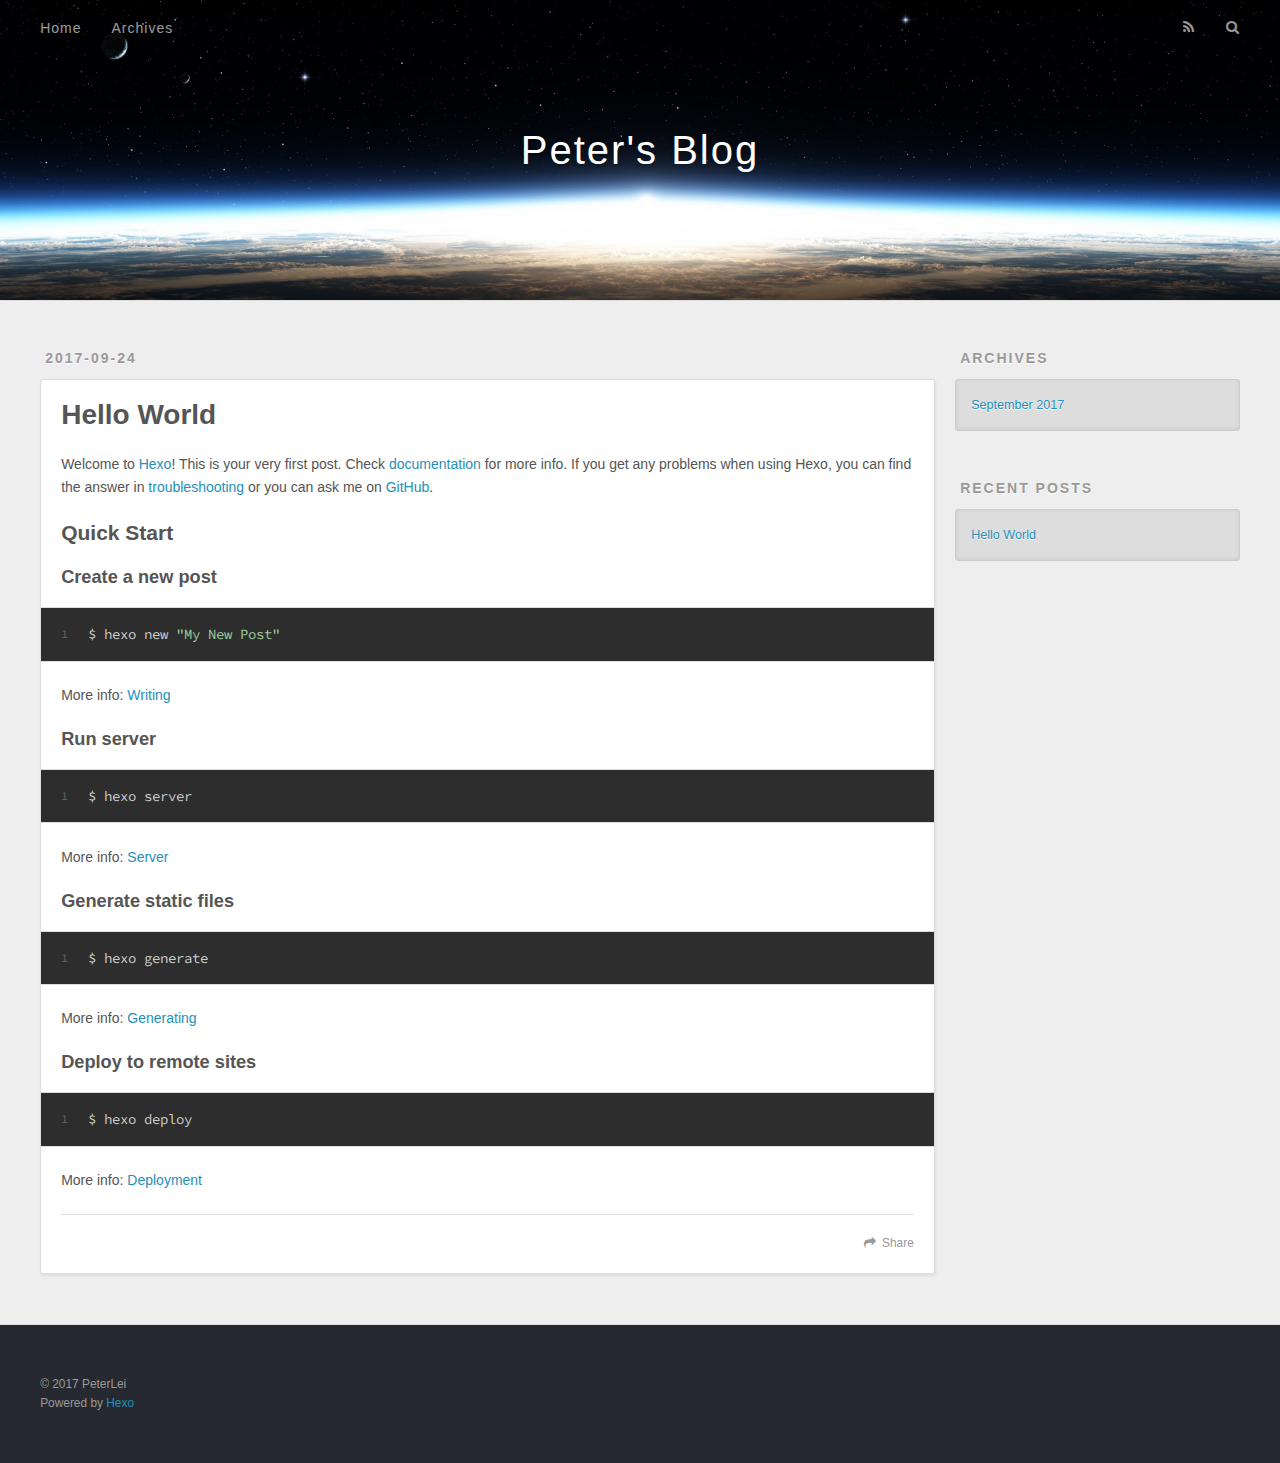
==== index.html @ 76d5c1ad "Site updated: 2017-09-24 21:14:55" ====
<!DOCTYPE html>
<html>
<head>
  <meta charset="utf-8">
  
  <title>Peter&#39;s Blog</title>
  <meta name="viewport" content="width=device-width, initial-scale=1, maximum-scale=1">
  <meta property="og:type" content="website">
<meta property="og:title" content="Peter&#39;s Blog">
<meta property="og:url" content="http://peterleigz.github.io/index.html">
<meta property="og:site_name" content="Peter&#39;s Blog">
<meta property="og:locale" content="en">
<meta name="twitter:card" content="summary">
<meta name="twitter:title" content="Peter&#39;s Blog">
  
    <link rel="alternate" href="/atom.xml" title="Peter&#39;s Blog" type="application/atom+xml">
  
  
    <link rel="icon" href="/favicon.png">
  
  
    <link href="//fonts.googleapis.com/css?family=Source+Code+Pro" rel="stylesheet" type="text/css">
  
  <link rel="stylesheet" href="/css/style.css">
  

</head>

<body>
  <div id="container">
    <div id="wrap">
      <header id="header">
  <div id="banner"></div>
  <div id="header-outer" class="outer">
    <div id="header-title" class="inner">
      <h1 id="logo-wrap">
        <a href="/" id="logo">Peter&#39;s Blog</a>
      </h1>
      
    </div>
    <div id="header-inner" class="inner">
      <nav id="main-nav">
        <a id="main-nav-toggle" class="nav-icon"></a>
        
          <a class="main-nav-link" href="/">Home</a>
        
          <a class="main-nav-link" href="/archives">Archives</a>
        
      </nav>
      <nav id="sub-nav">
        
          <a id="nav-rss-link" class="nav-icon" href="/atom.xml" title="RSS Feed"></a>
        
        <a id="nav-search-btn" class="nav-icon" title="Search"></a>
      </nav>
      <div id="search-form-wrap">
        <form action="//google.com/search" method="get" accept-charset="UTF-8" class="search-form"><input type="search" name="q" class="search-form-input" placeholder="Search"><button type="submit" class="search-form-submit">&#xF002;</button><input type="hidden" name="sitesearch" value="http://peterleigz.github.io"></form>
      </div>
    </div>
  </div>
</header>
      <div class="outer">
        <section id="main">
  
    <article id="post-hello-world" class="article article-type-post" itemscope itemprop="blogPost">
  <div class="article-meta">
    <a href="/2017/09/24/hello-world/" class="article-date">
  <time datetime="2017-09-24T12:31:09.998Z" itemprop="datePublished">2017-09-24</time>
</a>
    
  </div>
  <div class="article-inner">
    
    
      <header class="article-header">
        
  
    <h1 itemprop="name">
      <a class="article-title" href="/2017/09/24/hello-world/">Hello World</a>
    </h1>
  

      </header>
    
    <div class="article-entry" itemprop="articleBody">
      
        <p>Welcome to <a href="https://hexo.io/" target="_blank" rel="external">Hexo</a>! This is your very first post. Check <a href="https://hexo.io/docs/" target="_blank" rel="external">documentation</a> for more info. If you get any problems when using Hexo, you can find the answer in <a href="https://hexo.io/docs/troubleshooting.html" target="_blank" rel="external">troubleshooting</a> or you can ask me on <a href="https://github.com/hexojs/hexo/issues" target="_blank" rel="external">GitHub</a>.</p>
<h2 id="Quick-Start"><a href="#Quick-Start" class="headerlink" title="Quick Start"></a>Quick Start</h2><h3 id="Create-a-new-post"><a href="#Create-a-new-post" class="headerlink" title="Create a new post"></a>Create a new post</h3><figure class="highlight bash"><table><tr><td class="gutter"><pre><div class="line">1</div></pre></td><td class="code"><pre><div class="line">$ hexo new <span class="string">"My New Post"</span></div></pre></td></tr></table></figure>
<p>More info: <a href="https://hexo.io/docs/writing.html" target="_blank" rel="external">Writing</a></p>
<h3 id="Run-server"><a href="#Run-server" class="headerlink" title="Run server"></a>Run server</h3><figure class="highlight bash"><table><tr><td class="gutter"><pre><div class="line">1</div></pre></td><td class="code"><pre><div class="line">$ hexo server</div></pre></td></tr></table></figure>
<p>More info: <a href="https://hexo.io/docs/server.html" target="_blank" rel="external">Server</a></p>
<h3 id="Generate-static-files"><a href="#Generate-static-files" class="headerlink" title="Generate static files"></a>Generate static files</h3><figure class="highlight bash"><table><tr><td class="gutter"><pre><div class="line">1</div></pre></td><td class="code"><pre><div class="line">$ hexo generate</div></pre></td></tr></table></figure>
<p>More info: <a href="https://hexo.io/docs/generating.html" target="_blank" rel="external">Generating</a></p>
<h3 id="Deploy-to-remote-sites"><a href="#Deploy-to-remote-sites" class="headerlink" title="Deploy to remote sites"></a>Deploy to remote sites</h3><figure class="highlight bash"><table><tr><td class="gutter"><pre><div class="line">1</div></pre></td><td class="code"><pre><div class="line">$ hexo deploy</div></pre></td></tr></table></figure>
<p>More info: <a href="https://hexo.io/docs/deployment.html" target="_blank" rel="external">Deployment</a></p>

      
    </div>
    <footer class="article-footer">
      <a data-url="http://peterleigz.github.io/2017/09/24/hello-world/" data-id="cj7yrna460000poo0y7vjzinu" class="article-share-link">Share</a>
      
      
    </footer>
  </div>
  
</article>


  

</section>
        
          <aside id="sidebar">
  
    

  
    

  
    
  
    
  <div class="widget-wrap">
    <h3 class="widget-title">Archives</h3>
    <div class="widget">
      <ul class="archive-list"><li class="archive-list-item"><a class="archive-list-link" href="/archives/2017/09/">September 2017</a></li></ul>
    </div>
  </div>


  
    
  <div class="widget-wrap">
    <h3 class="widget-title">Recent Posts</h3>
    <div class="widget">
      <ul>
        
          <li>
            <a href="/2017/09/24/hello-world/">Hello World</a>
          </li>
        
      </ul>
    </div>
  </div>

  
</aside>
        
      </div>
      <footer id="footer">
  
  <div class="outer">
    <div id="footer-info" class="inner">
      &copy; 2017 PeterLei<br>
      Powered by <a href="http://hexo.io/" target="_blank">Hexo</a>
    </div>
  </div>
</footer>
    </div>
    <nav id="mobile-nav">
  
    <a href="/" class="mobile-nav-link">Home</a>
  
    <a href="/archives" class="mobile-nav-link">Archives</a>
  
</nav>
    

<script src="//ajax.googleapis.com/ajax/libs/jquery/2.0.3/jquery.min.js"></script>


  <link rel="stylesheet" href="/fancybox/jquery.fancybox.css">
  <script src="/fancybox/jquery.fancybox.pack.js"></script>


<script src="/js/script.js"></script>

  </div>
</body>
</html>
---- css/style.css ----
body {
  width: 100%;
}
body:before,
body:after {
  content: "";
  display: table;
}
body:after {
  clear: both;
}
html,
body,
div,
span,
applet,
object,
iframe,
h1,
h2,
h3,
h4,
h5,
h6,
p,
blockquote,
pre,
a,
abbr,
acronym,
address,
big,
cite,
code,
del,
dfn,
em,
img,
ins,
kbd,
q,
s,
samp,
small,
strike,
strong,
sub,
sup,
tt,
var,
dl,
dt,
dd,
ol,
ul,
li,
fieldset,
form,
label,
legend,
table,
caption,
tbody,
tfoot,
thead,
tr,
th,
td {
  margin: 0;
  padding: 0;
  border: 0;
  outline: 0;
  font-weight: inherit;
  font-style: inherit;
  font-family: inherit;
  font-size: 100%;
  vertical-align: baseline;
}
body {
  line-height: 1;
  color: #000;
  background: #fff;
}
ol,
ul {
  list-style: none;
}
table {
  border-collapse: separate;
  border-spacing: 0;
  vertical-align: middle;
}
caption,
th,
td {
  text-align: left;
  font-weight: normal;
  vertical-align: middle;
}
a img {
  border: none;
}
input,
button {
  margin: 0;
  padding: 0;
}
input::-moz-focus-inner,
button::-moz-focus-inner {
  border: 0;
  padding: 0;
}
@font-face {
  font-family: FontAwesome;
  font-style: normal;
  font-weight: normal;
  src: url("fonts/fontawesome-webfont.eot?v=#4.0.3");
  src: url("fonts/fontawesome-webfont.eot?#iefix&v=#4.0.3") format("embedded-opentype"), url("fonts/fontawesome-webfont.woff?v=#4.0.3") format("woff"), url("fonts/fontawesome-webfont.ttf?v=#4.0.3") format("truetype"), url("fonts/fontawesome-webfont.svg#fontawesomeregular?v=#4.0.3") format("svg");
}
html,
body,
#container {
  height: 100%;
}
body {
  background: #eee;
  font: 14px "Helvetica Neue", Helvetica, Arial, sans-serif;
  -webkit-text-size-adjust: 100%;
}
.outer {
  max-width: 1220px;
  margin: 0 auto;
  padding: 0 20px;
}
.outer:before,
.outer:after {
  content: "";
  display: table;
}
.outer:after {
  clear: both;
}
.inner {
  display: inline;
  float: left;
  width: 98.33333333333333%;
  margin: 0 0.833333333333333%;
}
.left,
.alignleft {
  float: left;
}
.right,
.alignright {
  float: right;
}
.clear {
  clear: both;
}
#container {
  position: relative;
}
.mobile-nav-on {
  overflow: hidden;
}
#wrap {
  height: 100%;
  width: 100%;
  position: absolute;
  top: 0;
  left: 0;
  -webkit-transition: 0.2s ease-out;
  -moz-transition: 0.2s ease-out;
  -ms-transition: 0.2s ease-out;
  transition: 0.2s ease-out;
  z-index: 1;
  background: #eee;
}
.mobile-nav-on #wrap {
  left: 280px;
}
@media screen and (min-width: 768px) {
  #main {
    display: inline;
    float: left;
    width: 73.33333333333333%;
    margin: 0 0.833333333333333%;
  }
}
.article-date,
.article-category-link,
.archive-year,
.widget-title {
  text-decoration: none;
  text-transform: uppercase;
  letter-spacing: 2px;
  color: #999;
  margin-bottom: 1em;
  margin-left: 5px;
  line-height: 1em;
  text-shadow: 0 1px #fff;
  font-weight: bold;
}
.article-inner,
.archive-article-inner {
  background: #fff;
  -webkit-box-shadow: 1px 2px 3px #ddd;
  box-shadow: 1px 2px 3px #ddd;
  border: 1px solid #ddd;
  border-radius: 3px;
}
.article-entry h1,
.widget h1 {
  font-size: 2em;
}
.article-entry h2,
.widget h2 {
  font-size: 1.5em;
}
.article-entry h3,
.widget h3 {
  font-size: 1.3em;
}
.article-entry h4,
.widget h4 {
  font-size: 1.2em;
}
.article-entry h5,
.widget h5 {
  font-size: 1em;
}
.article-entry h6,
.widget h6 {
  font-size: 1em;
  color: #999;
}
.article-entry hr,
.widget hr {
  border: 1px dashed #ddd;
}
.article-entry strong,
.widget strong {
  font-weight: bold;
}
.article-entry em,
.widget em,
.article-entry cite,
.widget cite {
  font-style: italic;
}
.article-entry sup,
.widget sup,
.article-entry sub,
.widget sub {
  font-size: 0.75em;
  line-height: 0;
  position: relative;
  vertical-align: baseline;
}
.article-entry sup,
.widget sup {
  top: -0.5em;
}
.article-entry sub,
.widget sub {
  bottom: -0.2em;
}
.article-entry small,
.widget small {
  font-size: 0.85em;
}
.article-entry acronym,
.widget acronym,
.article-entry abbr,
.widget abbr {
  border-bottom: 1px dotted;
}
.article-entry ul,
.widget ul,
.article-entry ol,
.widget ol,
.article-entry dl,
.widget dl {
  margin: 0 20px;
  line-height: 1.6em;
}
.article-entry ul ul,
.widget ul ul,
.article-entry ol ul,
.widget ol ul,
.article-entry ul ol,
.widget ul ol,
.article-entry ol ol,
.widget ol ol {
  margin-top: 0;
  margin-bottom: 0;
}
.article-entry ul,
.widget ul {
  list-style: disc;
}
.article-entry ol,
.widget ol {
  list-style: decimal;
}
.article-entry dt,
.widget dt {
  font-weight: bold;
}
#header {
  height: 300px;
  position: relative;
  border-bottom: 1px solid #ddd;
}
#header:before,
#header:after {
  content: "";
  position: absolute;
  left: 0;
  right: 0;
  height: 40px;
}
#header:before {
  top: 0;
  background: -webkit-linear-gradient(rgba(0,0,0,0.2), transparent);
  background: -moz-linear-gradient(rgba(0,0,0,0.2), transparent);
  background: -ms-linear-gradient(rgba(0,0,0,0.2), transparent);
  background: linear-gradient(rgba(0,0,0,0.2), transparent);
}
#header:after {
  bottom: 0;
  background: -webkit-linear-gradient(transparent, rgba(0,0,0,0.2));
  background: -moz-linear-gradient(transparent, rgba(0,0,0,0.2));
  background: -ms-linear-gradient(transparent, rgba(0,0,0,0.2));
  background: linear-gradient(transparent, rgba(0,0,0,0.2));
}
#header-outer {
  height: 100%;
  position: relative;
}
#header-inner {
  position: relative;
  overflow: hidden;
}
#banner {
  position: absolute;
  top: 0;
  left: 0;
  width: 100%;
  height: 100%;
  background: url("images/banner.jpg") center #000;
  -webkit-background-size: cover;
  -moz-background-size: cover;
  background-size: cover;
  z-index: -1;
}
#header-title {
  text-align: center;
  height: 40px;
  position: absolute;
  top: 50%;
  left: 0;
  margin-top: -20px;
}
#logo,
#subtitle {
  text-decoration: none;
  color: #fff;
  font-weight: 300;
  text-shadow: 0 1px 4px rgba(0,0,0,0.3);
}
#logo {
  font-size: 40px;
  line-height: 40px;
  letter-spacing: 2px;
}
#subtitle {
  font-size: 16px;
  line-height: 16px;
  letter-spacing: 1px;
}
#subtitle-wrap {
  margin-top: 16px;
}
#main-nav {
  float: left;
  margin-left: -15px;
}
.nav-icon,
.main-nav-link {
  float: left;
  color: #fff;
  opacity: 0.6;
  text-decoration: none;
  text-shadow: 0 1px rgba(0,0,0,0.2);
  -webkit-transition: opacity 0.2s;
  -moz-transition: opacity 0.2s;
  -ms-transition: opacity 0.2s;
  transition: opacity 0.2s;
  display: block;
  padding: 20px 15px;
}
.nav-icon:hover,
.main-nav-link:hover {
  opacity: 1;
}
.nav-icon {
  font-family: FontAwesome;
  text-align: center;
  font-size: 14px;
  width: 14px;
  height: 14px;
  padding: 20px 15px;
  position: relative;
  cursor: pointer;
}
.main-nav-link {
  font-weight: 300;
  letter-spacing: 1px;
}
@media screen and (max-width: 479px) {
  .main-nav-link {
    display: none;
  }
}
#main-nav-toggle {
  display: none;
}
#main-nav-toggle:before {
  content: "\f0c9";
}
@media screen and (max-width: 479px) {
  #main-nav-toggle {
    display: block;
  }
}
#sub-nav {
  float: right;
  margin-right: -15px;
}
#nav-rss-link:before {
  content: "\f09e";
}
#nav-search-btn:before {
  content: "\f002";
}
#search-form-wrap {
  position: absolute;
  top: 15px;
  width: 150px;
  height: 30px;
  right: -150px;
  opacity: 0;
  -webkit-transition: 0.2s ease-out;
  -moz-transition: 0.2s ease-out;
  -ms-transition: 0.2s ease-out;
  transition: 0.2s ease-out;
}
#search-form-wrap.on {
  opacity: 1;
  right: 0;
}
@media screen and (max-width: 479px) {
  #search-form-wrap {
    width: 100%;
    right: -100%;
  }
}
.search-form {
  position: absolute;
  top: 0;
  left: 0;
  right: 0;
  background: #fff;
  padding: 5px 15px;
  border-radius: 15px;
  -webkit-box-shadow: 0 0 10px rgba(0,0,0,0.3);
  box-shadow: 0 0 10px rgba(0,0,0,0.3);
}
.search-form-input {
  border: none;
  background: none;
  color: #555;
  width: 100%;
  font: 13px "Helvetica Neue", Helvetica, Arial, sans-serif;
  outline: none;
}
.search-form-input::-webkit-search-results-decoration,
.search-form-input::-webkit-search-cancel-button {
  -webkit-appearance: none;
}
.search-form-submit {
  position: absolute;
  top: 50%;
  right: 10px;
  margin-top: -7px;
  font: 13px FontAwesome;
  border: none;
  background: none;
  color: #bbb;
  cursor: pointer;
}
.search-form-submit:hover,
.search-form-submit:focus {
  color: #777;
}
.article {
  margin: 50px 0;
}
.article-inner {
  overflow: hidden;
}
.article-meta:before,
.article-meta:after {
  content: "";
  display: table;
}
.article-meta:after {
  clear: both;
}
.article-date {
  float: left;
}
.article-category {
  float: left;
  line-height: 1em;
  color: #ccc;
  text-shadow: 0 1px #fff;
  margin-left: 8px;
}
.article-category:before {
  content: "\2022";
}
.article-category-link {
  margin: 0 12px 1em;
}
.article-header {
  padding: 20px 20px 0;
}
.article-title {
  text-decoration: none;
  font-size: 2em;
  font-weight: bold;
  color: #555;
  line-height: 1.1em;
  -webkit-transition: color 0.2s;
  -moz-transition: color 0.2s;
  -ms-transition: color 0.2s;
  transition: color 0.2s;
}
a.article-title:hover {
  color: #258fb8;
}
.article-entry {
  color: #555;
  padding: 0 20px;
}
.article-entry:before,
.article-entry:after {
  content: "";
  display: table;
}
.article-entry:after {
  clear: both;
}
.article-entry p,
.article-entry table {
  line-height: 1.6em;
  margin: 1.6em 0;
}
.article-entry h1,
.article-entry h2,
.article-entry h3,
.article-entry h4,
.article-entry h5,
.article-entry h6 {
  font-weight: bold;
}
.article-entry h1,
.article-entry h2,
.article-entry h3,
.article-entry h4,
.article-entry h5,
.article-entry h6 {
  line-height: 1.1em;
  margin: 1.1em 0;
}
.article-entry a {
  color: #258fb8;
  text-decoration: none;
}
.article-entry a:hover {
  text-decoration: underline;
}
.article-entry ul,
.article-entry ol,
.article-entry dl {
  margin-top: 1.6em;
  margin-bottom: 1.6em;
}
.article-entry img,
.article-entry video {
  max-width: 100%;
  height: auto;
  display: block;
  margin: auto;
}
.article-entry iframe {
  border: none;
}
.article-entry table {
  width: 100%;
  border-collapse: collapse;
  border-spacing: 0;
}
.article-entry th {
  font-weight: bold;
  border-bottom: 3px solid #ddd;
  padding-bottom: 0.5em;
}
.article-entry td {
  border-bottom: 1px solid #ddd;
  padding: 10px 0;
}
.article-entry blockquote {
  font-family: Georgia, "Times New Roman", serif;
  font-size: 1.4em;
  margin: 1.6em 20px;
  text-align: center;
}
.article-entry blockquote footer {
  font-size: 14px;
  margin: 1.6em 0;
  font-family: "Helvetica Neue", Helvetica, Arial, sans-serif;
}
.article-entry blockquote footer cite:before {
  content: "—";
  padding: 0 0.5em;
}
.article-entry .pullquote {
  text-align: left;
  width: 45%;
  margin: 0;
}
.article-entry .pullquote.left {
  margin-left: 0.5em;
  margin-right: 1em;
}
.article-entry .pullquote.right {
  margin-right: 0.5em;
  margin-left: 1em;
}
.article-entry .caption {
  color: #999;
  display: block;
  font-size: 0.9em;
  margin-top: 0.5em;
  position: relative;
  text-align: center;
}
.article-entry .video-container {
  position: relative;
  padding-top: 56.25%;
  height: 0;
  overflow: hidden;
}
.article-entry .video-container iframe,
.article-entry .video-container object,
.article-entry .video-container embed {
  position: absolute;
  top: 0;
  left: 0;
  width: 100%;
  height: 100%;
  margin-top: 0;
}
.article-more-link a {
  display: inline-block;
  line-height: 1em;
  padding: 6px 15px;
  border-radius: 15px;
  background: #eee;
  color: #999;
  text-shadow: 0 1px #fff;
  text-decoration: none;
}
.article-more-link a:hover {
  background: #258fb8;
  color: #fff;
  text-decoration: none;
  text-shadow: 0 1px #1e7293;
}
.article-footer {
  font-size: 0.85em;
  line-height: 1.6em;
  border-top: 1px solid #ddd;
  padding-top: 1.6em;
  margin: 0 20px 20px;
}
.article-footer:before,
.article-footer:after {
  content: "";
  display: table;
}
.article-footer:after {
  clear: both;
}
.article-footer a {
  color: #999;
  text-decoration: none;
}
.article-footer a:hover {
  color: #555;
}
.article-tag-list-item {
  float: left;
  margin-right: 10px;
}
.article-tag-list-link:before {
  content: "#";
}
.article-comment-link {
  float: right;
}
.article-comment-link:before {
  content: "\f075";
  font-family: FontAwesome;
  padding-right: 8px;
}
.article-share-link {
  cursor: pointer;
  float: right;
  margin-left: 20px;
}
.article-share-link:before {
  content: "\f064";
  font-family: FontAwesome;
  padding-right: 6px;
}
#article-nav {
  position: relative;
}
#article-nav:before,
#article-nav:after {
  content: "";
  display: table;
}
#article-nav:after {
  clear: both;
}
@media screen and (min-width: 768px) {
  #article-nav {
    margin: 50px 0;
  }
  #article-nav:before {
    width: 8px;
    height: 8px;
    position: absolute;
    top: 50%;
    left: 50%;
    margin-top: -4px;
    margin-left: -4px;
    content: "";
    border-radius: 50%;
    background: #ddd;
    -webkit-box-shadow: 0 1px 2px #fff;
    box-shadow: 0 1px 2px #fff;
  }
}
.article-nav-link-wrap {
  text-decoration: none;
  text-shadow: 0 1px #fff;
  color: #999;
  -webkit-box-sizing: border-box;
  -moz-box-sizing: border-box;
  box-sizing: border-box;
  margin-top: 50px;
  text-align: center;
  display: block;
}
.article-nav-link-wrap:hover {
  color: #555;
}
@media screen and (min-width: 768px) {
  .article-nav-link-wrap {
    width: 50%;
    margin-top: 0;
  }
}
@media screen and (min-width: 768px) {
  #article-nav-newer {
    float: left;
    text-align: right;
    padding-right: 20px;
  }
}
@media screen and (min-width: 768px) {
  #article-nav-older {
    float: right;
    text-align: left;
    padding-left: 20px;
  }
}
.article-nav-caption {
  text-transform: uppercase;
  letter-spacing: 2px;
  color: #ddd;
  line-height: 1em;
  font-weight: bold;
}
#article-nav-newer .article-nav-caption {
  margin-right: -2px;
}
.article-nav-title {
  font-size: 0.85em;
  line-height: 1.6em;
  margin-top: 0.5em;
}
.article-share-box {
  position: absolute;
  display: none;
  background: #fff;
  -webkit-box-shadow: 1px 2px 10px rgba(0,0,0,0.2);
  box-shadow: 1px 2px 10px rgba(0,0,0,0.2);
  border-radius: 3px;
  margin-left: -145px;
  overflow: hidden;
  z-index: 1;
}
.article-share-box.on {
  display: block;
}
.article-share-input {
  width: 100%;
  background: none;
  -webkit-box-sizing: border-box;
  -moz-box-sizing: border-box;
  box-sizing: border-box;
  font: 14px "Helvetica Neue", Helvetica, Arial, sans-serif;
  padding: 0 15px;
  color: #555;
  outline: none;
  border: 1px solid #ddd;
  border-radius: 3px 3px 0 0;
  height: 36px;
  line-height: 36px;
}
.article-share-links {
  background: #eee;
}
.article-share-links:before,
.article-share-links:after {
  content: "";
  display: table;
}
.article-share-links:after {
  clear: both;
}
.article-share-twitter,
.article-share-facebook,
.article-share-pinterest,
.article-share-google {
  width: 50px;
  height: 36px;
  display: block;
  float: left;
  position: relative;
  color: #999;
  text-shadow: 0 1px #fff;
}
.article-share-twitter:before,
.article-share-facebook:before,
.article-share-pinterest:before,
.article-share-google:before {
  font-size: 20px;
  font-family: FontAwesome;
  width: 20px;
  height: 20px;
  position: absolute;
  top: 50%;
  left: 50%;
  margin-top: -10px;
  margin-left: -10px;
  text-align: center;
}
.article-share-twitter:hover,
.article-share-facebook:hover,
.article-share-pinterest:hover,
.article-share-google:hover {
  color: #fff;
}
.article-share-twitter:before {
  content: "\f099";
}
.article-share-twitter:hover {
  background: #00aced;
  text-shadow: 0 1px #008abe;
}
.article-share-facebook:before {
  content: "\f09a";
}
.article-share-facebook:hover {
  background: #3b5998;
  text-shadow: 0 1px #2f477a;
}
.article-share-pinterest:before {
  content: "\f0d2";
}
.article-share-pinterest:hover {
  background: #cb2027;
  text-shadow: 0 1px #a21a1f;
}
.article-share-google:before {
  content: "\f0d5";
}
.article-share-google:hover {
  background: #dd4b39;
  text-shadow: 0 1px #be3221;
}
.article-gallery {
  background: #000;
  position: relative;
}
.article-gallery-photos {
  position: relative;
  overflow: hidden;
}
.article-gallery-img {
  display: none;
  max-width: 100%;
}
.article-gallery-img:first-child {
  display: block;
}
.article-gallery-img.loaded {
  position: absolute;
  display: block;
}
.article-gallery-img img {
  display: block;
  max-width: 100%;
  margin: 0 auto;
}
#comments {
  background: #fff;
  -webkit-box-shadow: 1px 2px 3px #ddd;
  box-shadow: 1px 2px 3px #ddd;
  padding: 20px;
  border: 1px solid #ddd;
  border-radius: 3px;
  margin: 50px 0;
}
#comments a {
  color: #258fb8;
}
.archives-wrap {
  margin: 50px 0;
}
.archives:before,
.archives:after {
  content: "";
  display: table;
}
.archives:after {
  clear: both;
}
.archive-year-wrap {
  margin-bottom: 1em;
}
.archives {
  -webkit-column-gap: 10px;
  -moz-column-gap: 10px;
  column-gap: 10px;
}
@media screen and (min-width: 480px) and (max-width: 767px) {
  .archives {
    -webkit-column-count: 2;
    -moz-column-count: 2;
    column-count: 2;
  }
}
@media screen and (min-width: 768px) {
  .archives {
    -webkit-column-count: 3;
    -moz-column-count: 3;
    column-count: 3;
  }
}
.archive-article {
  -webkit-column-break-inside: avoid;
  page-break-inside: avoid;
  overflow: hidden;
  break-inside: avoid-column;
}
.archive-article-inner {
  padding: 10px;
  margin-bottom: 15px;
}
.archive-article-title {
  text-decoration: none;
  font-weight: bold;
  color: #555;
  -webkit-transition: color 0.2s;
  -moz-transition: color 0.2s;
  -ms-transition: color 0.2s;
  transition: color 0.2s;
  line-height: 1.6em;
}
.archive-article-title:hover {
  color: #258fb8;
}
.archive-article-footer {
  margin-top: 1em;
}
.archive-article-date {
  color: #999;
  text-decoration: none;
  font-size: 0.85em;
  line-height: 1em;
  margin-bottom: 0.5em;
  display: block;
}
#page-nav {
  margin: 50px auto;
  background: #fff;
  -webkit-box-shadow: 1px 2px 3px #ddd;
  box-shadow: 1px 2px 3px #ddd;
  border: 1px solid #ddd;
  border-radius: 3px;
  text-align: center;
  color: #999;
  overflow: hidden;
}
#page-nav:before,
#page-nav:after {
  content: "";
  display: table;
}
#page-nav:after {
  clear: both;
}
#page-nav a,
#page-nav span {
  padding: 10px 20px;
  line-height: 1;
  height: 2ex;
}
#page-nav a {
  color: #999;
  text-decoration: none;
}
#page-nav a:hover {
  background: #999;
  color: #fff;
}
#page-nav .prev {
  float: left;
}
#page-nav .next {
  float: right;
}
#page-nav .page-number {
  display: inline-block;
}
@media screen and (max-width: 479px) {
  #page-nav .page-number {
    display: none;
  }
}
#page-nav .current {
  color: #555;
  font-weight: bold;
}
#page-nav .space {
  color: #ddd;
}
#footer {
  background: #262a30;
  padding: 50px 0;
  border-top: 1px solid #ddd;
  color: #999;
}
#footer a {
  color: #258fb8;
  text-decoration: none;
}
#footer a:hover {
  text-decoration: underline;
}
#footer-info {
  line-height: 1.6em;
  font-size: 0.85em;
}
.article-entry pre,
.article-entry .highlight {
  background: #2d2d2d;
  margin: 0 -20px;
  padding: 15px 20px;
  border-style: solid;
  border-color: #ddd;
  border-width: 1px 0;
  overflow: auto;
  color: #ccc;
  line-height: 22.400000000000002px;
}
.article-entry .highlight .gutter pre,
.article-entry .gist .gist-file .gist-data .line-numbers {
  color: #666;
  font-size: 0.85em;
}
.article-entry pre,
.article-entry code {
  font-family: "Source Code Pro", Consolas, Monaco, Menlo, Consolas, monospace;
}
.article-entry code {
  background: #eee;
  text-shadow: 0 1px #fff;
  padding: 0 0.3em;
}
.article-entry pre code {
  background: none;
  text-shadow: none;
  padding: 0;
}
.article-entry .highlight pre {
  border: none;
  margin: 0;
  padding: 0;
}
.article-entry .highlight table {
  margin: 0;
  width: auto;
}
.article-entry .highlight td {
  border: none;
  padding: 0;
}
.article-entry .highlight figcaption {
  font-size: 0.85em;
  color: #999;
  line-height: 1em;
  margin-bottom: 1em;
}
.article-entry .highlight figcaption:before,
.article-entry .highlight figcaption:after {
  content: "";
  display: table;
}
.article-entry .highlight figcaption:after {
  clear: both;
}
.article-entry .highlight figcaption a {
  float: right;
}
.article-entry .highlight .gutter pre {
  text-align: right;
  padding-right: 20px;
}
.article-entry .highlight .line {
  height: 22.400000000000002px;
}
.article-entry .highlight .line.marked {
  background: #515151;
}
.article-entry .gist {
  margin: 0 -20px;
  border-style: solid;
  border-color: #ddd;
  border-width: 1px 0;
  background: #2d2d2d;
  padding: 15px 20px 15px 0;
}
.article-entry .gist .gist-file {
  border: none;
  font-family: "Source Code Pro", Consolas, Monaco, Menlo, Consolas, monospace;
  margin: 0;
}
.article-entry .gist .gist-file .gist-data {
  background: none;
  border: none;
}
.article-entry .gist .gist-file .gist-data .line-numbers {
  background: none;
  border: none;
  padding: 0 20px 0 0;
}
.article-entry .gist .gist-file .gist-data .line-data {
  padding: 0 !important;
}
.article-entry .gist .gist-file .highlight {
  margin: 0;
  padding: 0;
  border: none;
}
.article-entry .gist .gist-file .gist-meta {
  background: #2d2d2d;
  color: #999;
  font: 0.85em "Helvetica Neue", Helvetica, Arial, sans-serif;
  text-shadow: 0 0;
  padding: 0;
  margin-top: 1em;
  margin-left: 20px;
}
.article-entry .gist .gist-file .gist-meta a {
  color: #258fb8;
  font-weight: normal;
}
.article-entry .gist .gist-file .gist-meta a:hover {
  text-decoration: underline;
}
pre .comment,
pre .title {
  color: #999;
}
pre .variable,
pre .attribute,
pre .tag,
pre .regexp,
pre .ruby .constant,
pre .xml .tag .title,
pre .xml .pi,
pre .xml .doctype,
pre .html .doctype,
pre .css .id,
pre .css .class,
pre .css .pseudo {
  color: #f2777a;
}
pre .number,
pre .preprocessor,
pre .built_in,
pre .literal,
pre .params,
pre .constant {
  color: #f99157;
}
pre .class,
pre .ruby .class .title,
pre .css .rules .attribute {
  color: #9c9;
}
pre .string,
pre .value,
pre .inheritance,
pre .header,
pre .ruby .symbol,
pre .xml .cdata {
  color: #9c9;
}
pre .css .hexcolor {
  color: #6cc;
}
pre .function,
pre .python .decorator,
pre .python .title,
pre .ruby .function .title,
pre .ruby .title .keyword,
pre .perl .sub,
pre .javascript .title,
pre .coffeescript .title {
  color: #69c;
}
pre .keyword,
pre .javascript .function {
  color: #c9c;
}
@media screen and (max-width: 479px) {
  #mobile-nav {
    position: absolute;
    top: 0;
    left: 0;
    width: 280px;
    height: 100%;
    background: #191919;
    border-right: 1px solid #fff;
  }
}
@media screen and (max-width: 479px) {
  .mobile-nav-link {
    display: block;
    color: #999;
    text-decoration: none;
    padding: 15px 20px;
    font-weight: bold;
  }
  .mobile-nav-link:hover {
    color: #fff;
  }
}
@media screen and (min-width: 768px) {
  #sidebar {
    display: inline;
    float: left;
    width: 23.333333333333332%;
    margin: 0 0.833333333333333%;
  }
}
.widget-wrap {
  margin: 50px 0;
}
.widget {
  color: #777;
  text-shadow: 0 1px #fff;
  background: #ddd;
  -webkit-box-shadow: 0 -1px 4px #ccc inset;
  box-shadow: 0 -1px 4px #ccc inset;
  border: 1px solid #ccc;
  padding: 15px;
  border-radius: 3px;
}
.widget a {
  color: #258fb8;
  text-decoration: none;
}
.widget a:hover {
  text-decoration: underline;
}
.widget ul ul,
.widget ol ul,
.widget dl ul,
.widget ul ol,
.widget ol ol,
.widget dl ol,
.widget ul dl,
.widget ol dl,
.widget dl dl {
  margin-left: 15px;
  list-style: disc;
}
.widget {
  line-height: 1.6em;
  word-wrap: break-word;
  font-size: 0.9em;
}
.widget ul,
.widget ol {
  list-style: none;
  margin: 0;
}
.widget ul ul,
.widget ol ul,
.widget ul ol,
.widget ol ol {
  margin: 0 20px;
}
.widget ul ul,
.widget ol ul {
  list-style: disc;
}
.widget ul ol,
.widget ol ol {
  list-style: decimal;
}
.category-list-count,
.tag-list-count,
.archive-list-count {
  padding-left: 5px;
  color: #999;
  font-size: 0.85em;
}
.category-list-count:before,
.tag-list-count:before,
.archive-list-count:before {
  content: "(";
}
.category-list-count:after,
.tag-list-count:after,
.archive-list-count:after {
  content: ")";
}
.tagcloud a {
  margin-right: 5px;
  display: inline-block;
}
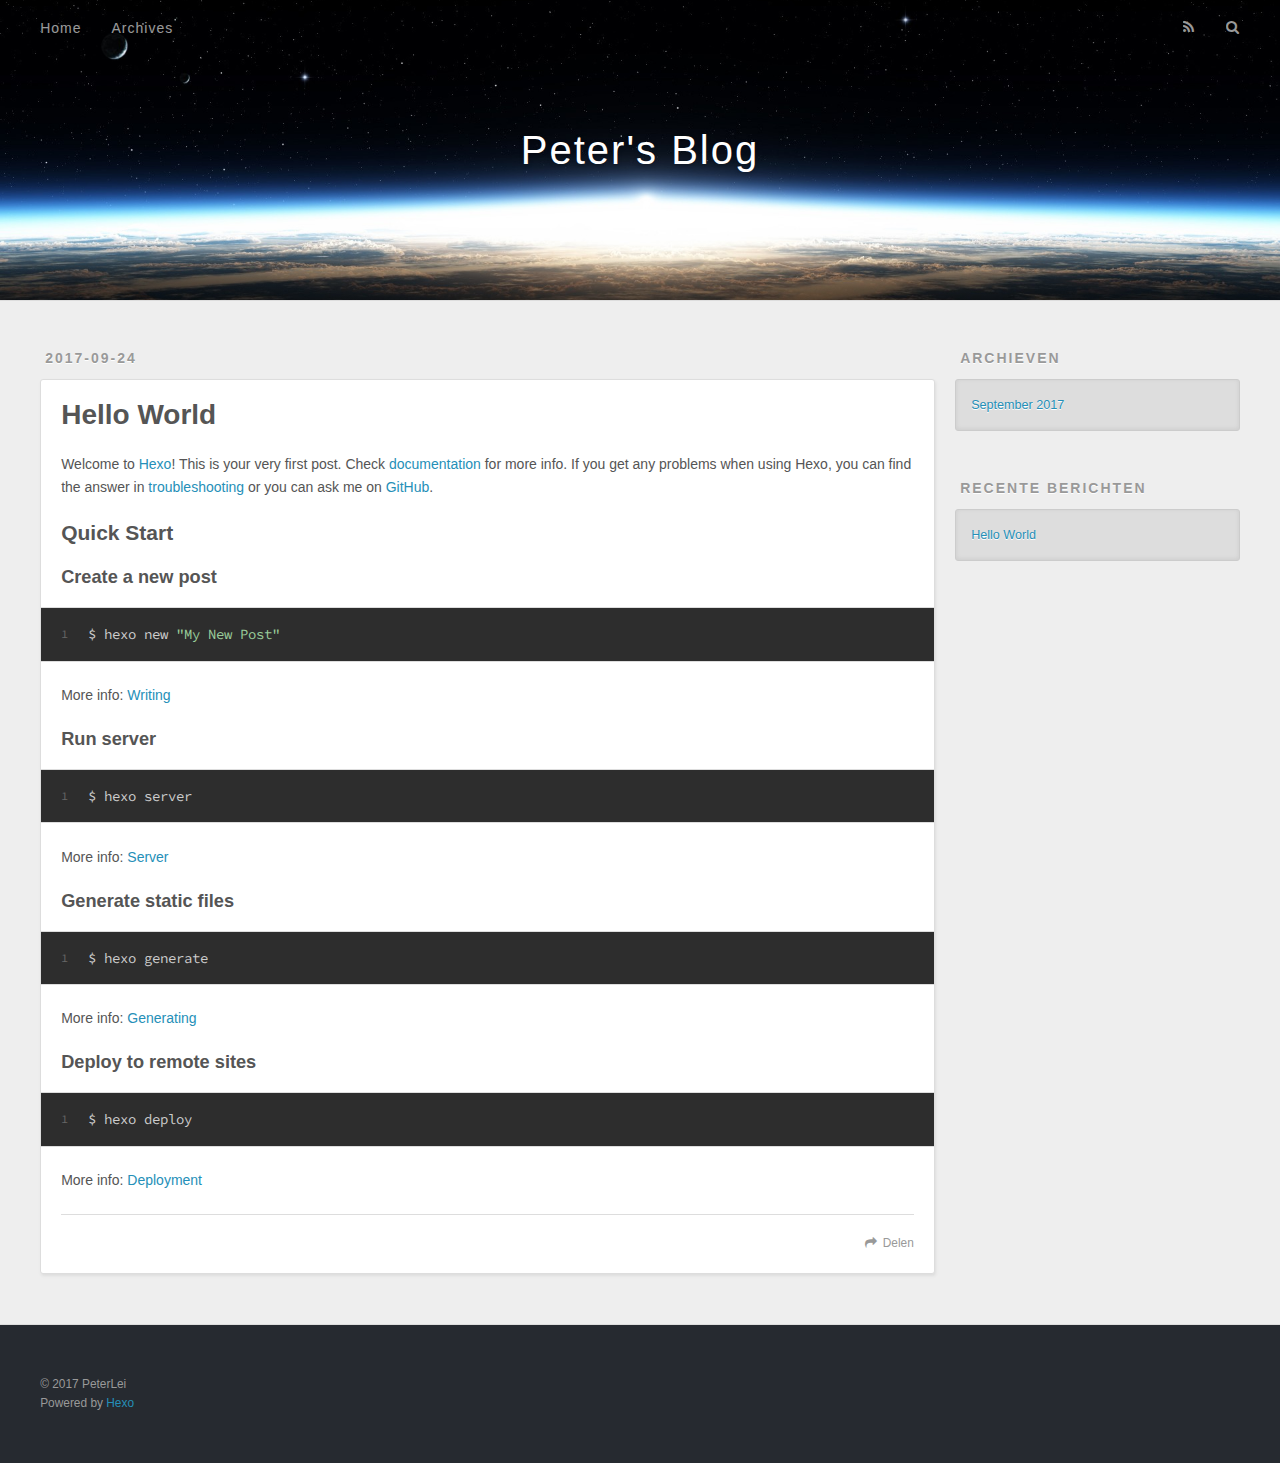
==== commit 473a52c8: "Site updated: 2017-09-24 21:15:34" ====
--- a/index.html
+++ b/index.html
@@ -51,7 +51,7 @@
         
           <a id="nav-rss-link" class="nav-icon" href="/atom.xml" title="RSS Feed"></a>
         
-        <a id="nav-search-btn" class="nav-icon" title="Search"></a>
+        <a id="nav-search-btn" class="nav-icon" title="Zoeken"></a>
       </nav>
       <div id="search-form-wrap">
         <form action="//google.com/search" method="get" accept-charset="UTF-8" class="search-form"><input type="search" name="q" class="search-form-input" placeholder="Search"><button type="submit" class="search-form-submit">&#xF002;</button><input type="hidden" name="sitesearch" value="http://peterleigz.github.io"></form>
@@ -97,7 +97,7 @@
       
     </div>
     <footer class="article-footer">
-      <a data-url="http://peterleigz.github.io/2017/09/24/hello-world/" data-id="cj7yrna460000poo0y7vjzinu" class="article-share-link">Share</a>
+      <a data-url="http://peterleigz.github.io/2017/09/24/hello-world/" data-id="cj7yrobk40000p4o0d7q077xt" class="article-share-link">Delen</a>
       
       
     </footer>
@@ -122,7 +122,7 @@
   
     
   <div class="widget-wrap">
-    <h3 class="widget-title">Archives</h3>
+    <h3 class="widget-title">Archieven</h3>
     <div class="widget">
       <ul class="archive-list"><li class="archive-list-item"><a class="archive-list-link" href="/archives/2017/09/">September 2017</a></li></ul>
     </div>
@@ -132,7 +132,7 @@
   
     
   <div class="widget-wrap">
-    <h3 class="widget-title">Recent Posts</h3>
+    <h3 class="widget-title">Recente berichten</h3>
     <div class="widget">
       <ul>
         
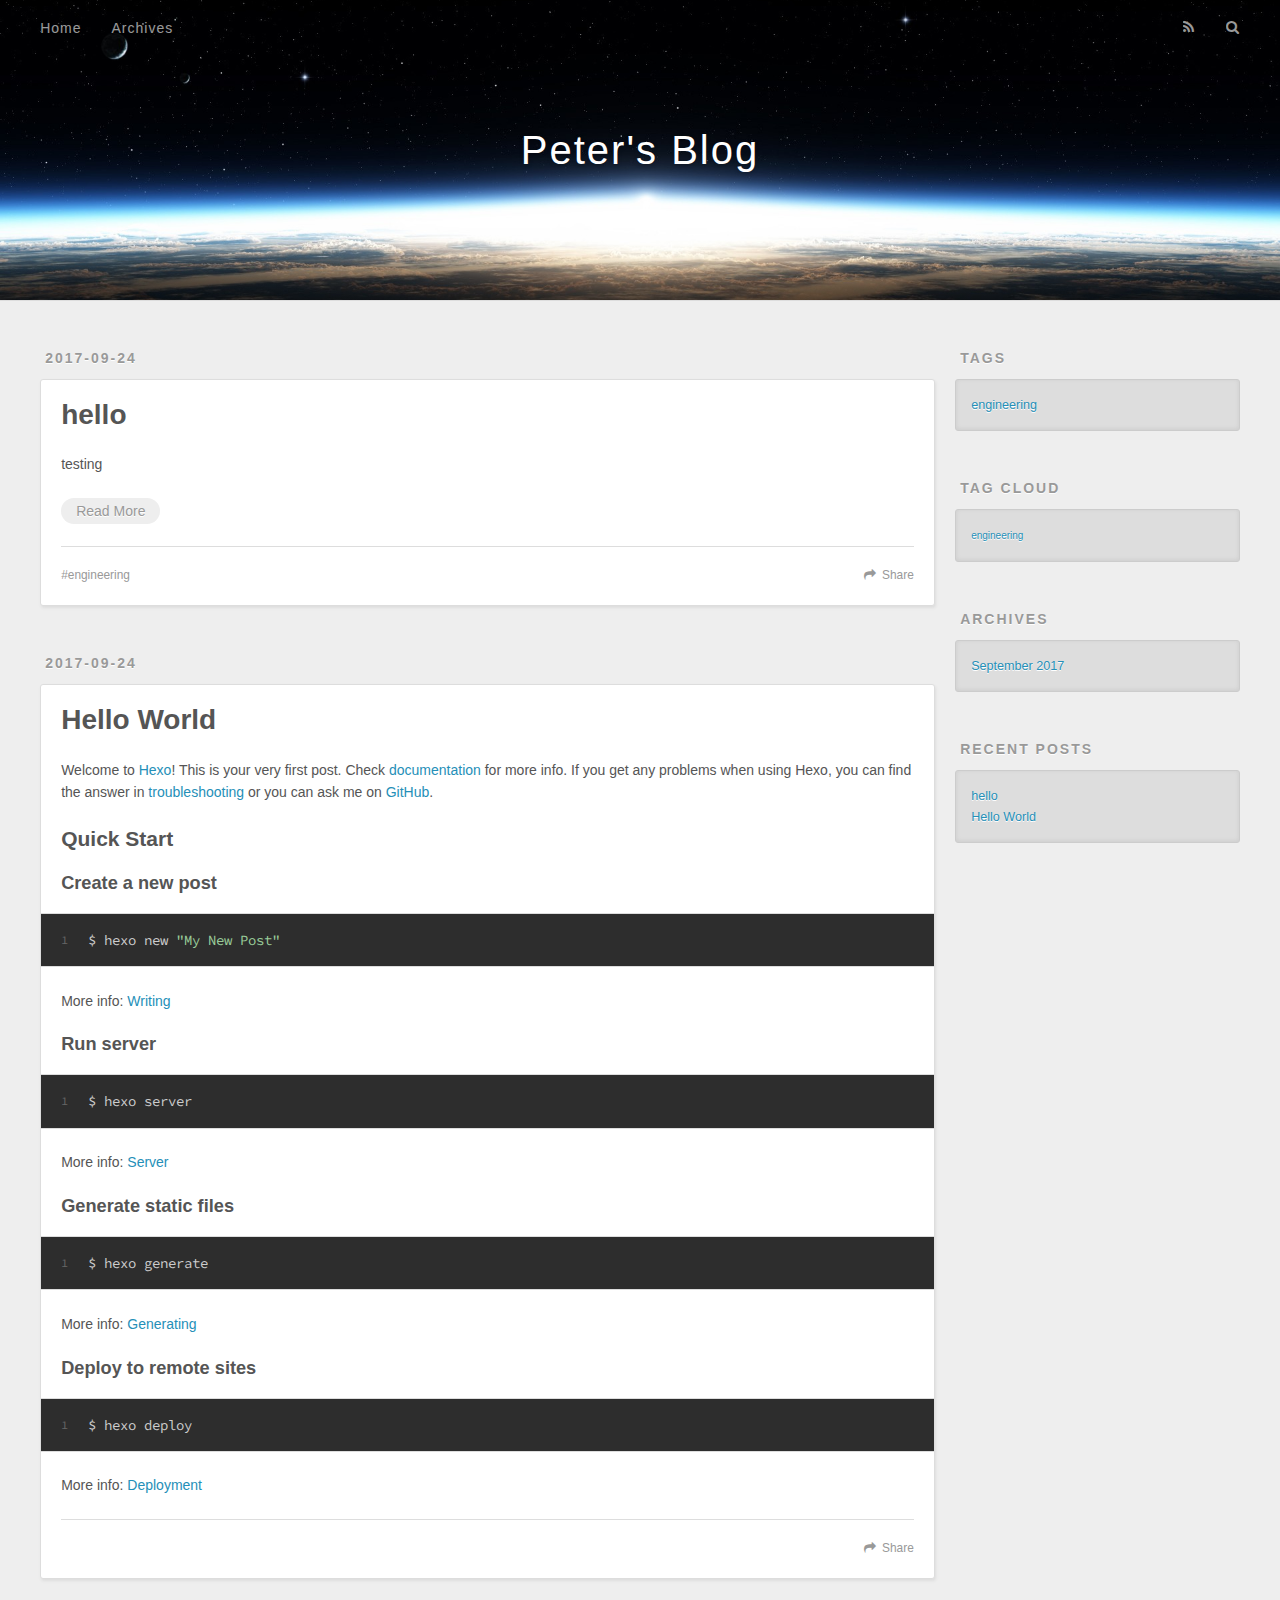
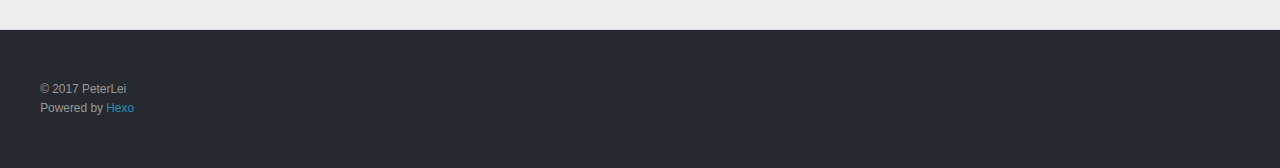
==== commit 5d52a52c: "Site updated: 2017-09-24 21:30:23" ====
--- a/index.html
+++ b/index.html
@@ -51,7 +51,7 @@
         
           <a id="nav-rss-link" class="nav-icon" href="/atom.xml" title="RSS Feed"></a>
         
-        <a id="nav-search-btn" class="nav-icon" title="Zoeken"></a>
+        <a id="nav-search-btn" class="nav-icon" title="Search"></a>
       </nav>
       <div id="search-form-wrap">
         <form action="//google.com/search" method="get" accept-charset="UTF-8" class="search-form"><input type="search" name="q" class="search-form-input" placeholder="Search"><button type="submit" class="search-form-submit">&#xF002;</button><input type="hidden" name="sitesearch" value="http://peterleigz.github.io"></form>
@@ -61,6 +61,49 @@
 </header>
       <div class="outer">
         <section id="main">
+  
+    <article id="post-hello" class="article article-type-post" itemscope itemprop="blogPost">
+  <div class="article-meta">
+    <a href="/2017/09/24/hello/" class="article-date">
+  <time datetime="2017-09-24T13:21:43.000Z" itemprop="datePublished">2017-09-24</time>
+</a>
+    
+  </div>
+  <div class="article-inner">
+    
+    
+      <header class="article-header">
+        
+  
+    <h1 itemprop="name">
+      <a class="article-title" href="/2017/09/24/hello/">hello</a>
+    </h1>
+  
+
+      </header>
+    
+    <div class="article-entry" itemprop="articleBody">
+      
+        <p>testing<br>
+        
+          <p class="article-more-link">
+            <a href="/2017/09/24/hello/#more">Read More</a>
+          </p>
+        
+      
+    </div>
+    <footer class="article-footer">
+      <a data-url="http://peterleigz.github.io/2017/09/24/hello/" data-id="cj7ys7cz60002l8o0pargmrqx" class="article-share-link">Share</a>
+      
+      
+  <ul class="article-tag-list"><li class="article-tag-list-item"><a class="article-tag-list-link" href="/tags/engineering/">engineering</a></li></ul>
+
+    </footer>
+  </div>
+  
+</article>
+
+
   
     <article id="post-hello-world" class="article article-type-post" itemscope itemprop="blogPost">
   <div class="article-meta">
@@ -97,7 +140,7 @@
       
     </div>
     <footer class="article-footer">
-      <a data-url="http://peterleigz.github.io/2017/09/24/hello-world/" data-id="cj7yrobk40000p4o0d7q077xt" class="article-share-link">Delen</a>
+      <a data-url="http://peterleigz.github.io/2017/09/24/hello-world/" data-id="cj7ys7cyz0001l8o06d4flt54" class="article-share-link">Share</a>
       
       
     </footer>
@@ -116,13 +159,27 @@
 
   
     
-
-  
-    
-  
-    
-  <div class="widget-wrap">
-    <h3 class="widget-title">Archieven</h3>
+  <div class="widget-wrap">
+    <h3 class="widget-title">Tags</h3>
+    <div class="widget">
+      <ul class="tag-list"><li class="tag-list-item"><a class="tag-list-link" href="/tags/engineering/">engineering</a></li></ul>
+    </div>
+  </div>
+
+
+  
+    
+  <div class="widget-wrap">
+    <h3 class="widget-title">Tag Cloud</h3>
+    <div class="widget tagcloud">
+      <a href="/tags/engineering/" style="font-size: 10px;">engineering</a>
+    </div>
+  </div>
+
+  
+    
+  <div class="widget-wrap">
+    <h3 class="widget-title">Archives</h3>
     <div class="widget">
       <ul class="archive-list"><li class="archive-list-item"><a class="archive-list-link" href="/archives/2017/09/">September 2017</a></li></ul>
     </div>
@@ -132,9 +189,13 @@
   
     
   <div class="widget-wrap">
-    <h3 class="widget-title">Recente berichten</h3>
+    <h3 class="widget-title">Recent Posts</h3>
     <div class="widget">
       <ul>
+        
+          <li>
+            <a href="/2017/09/24/hello/">hello</a>
+          </li>
         
           <li>
             <a href="/2017/09/24/hello-world/">Hello World</a>
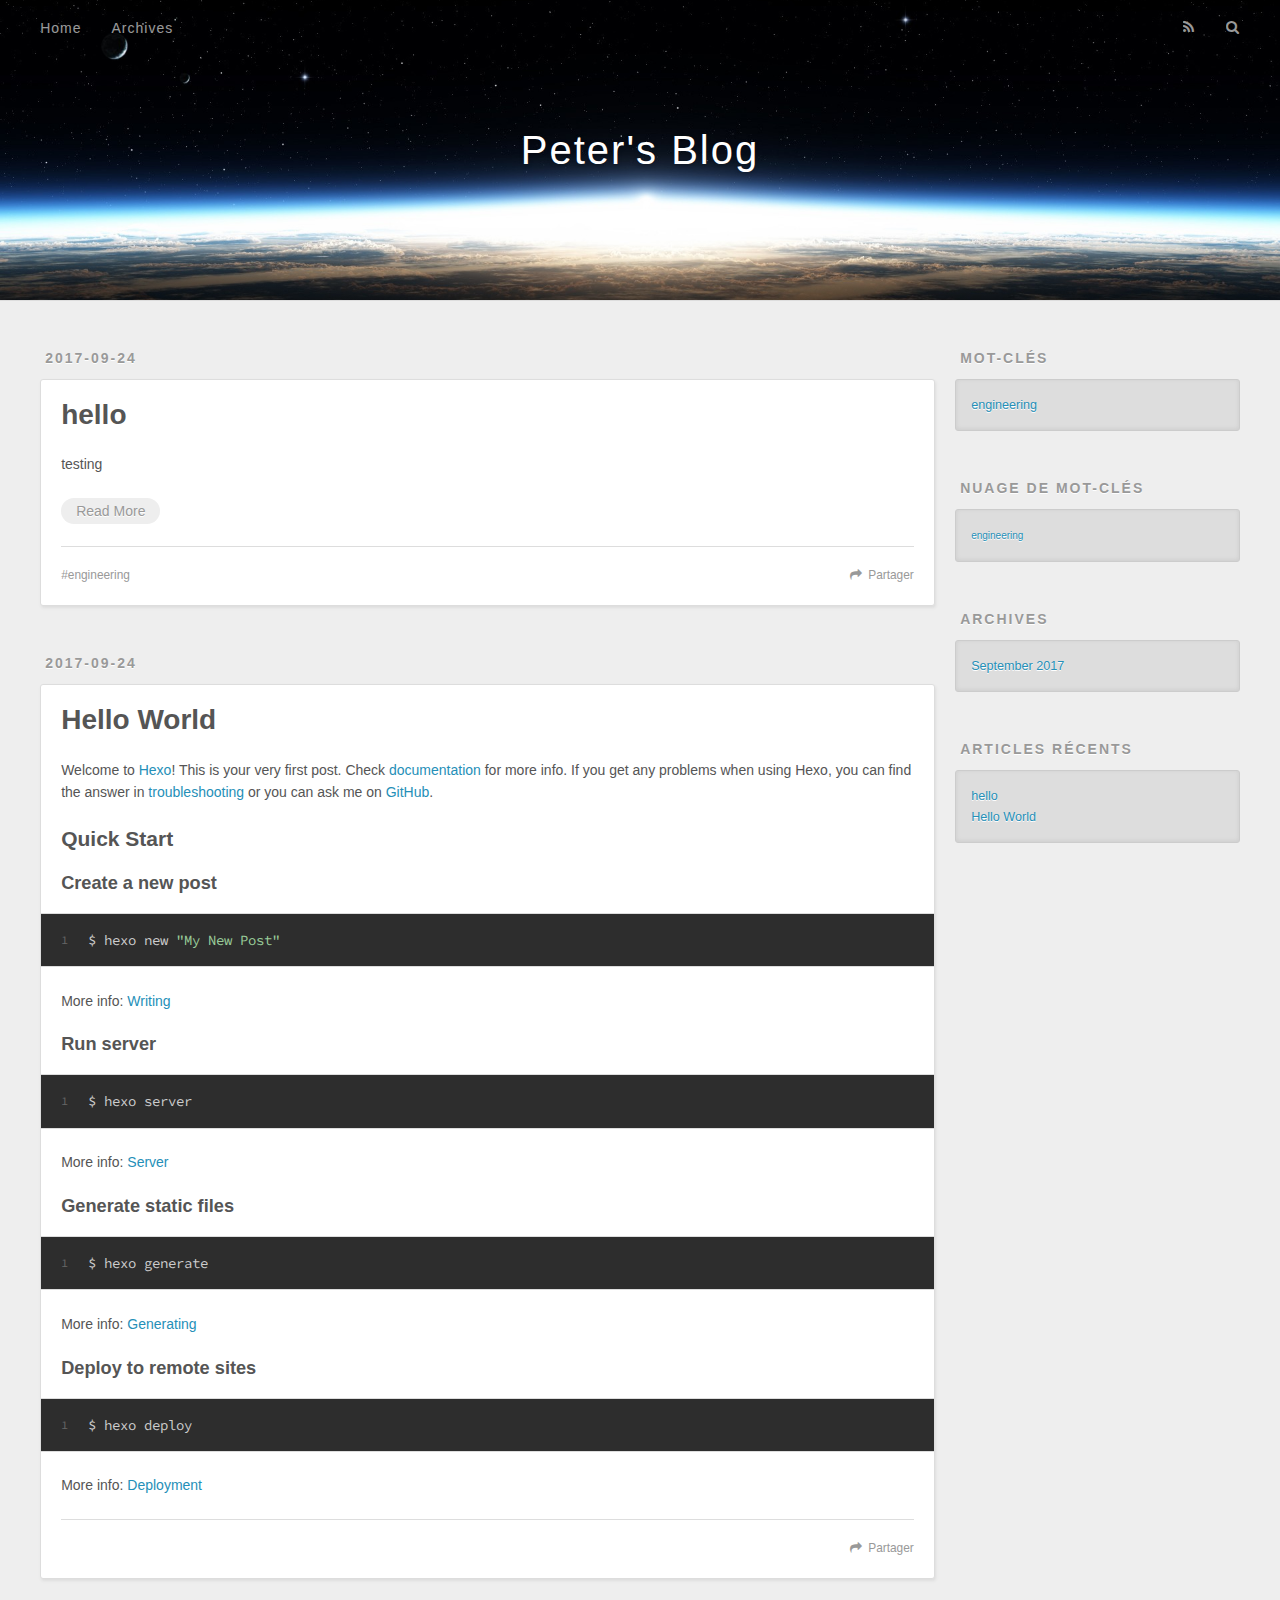
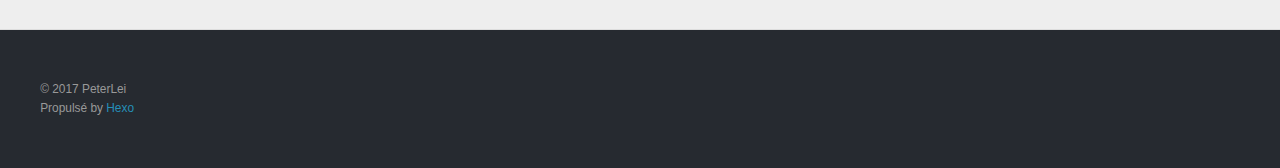
==== commit 69c85b63: "Site updated: 2017-09-24 21:32:47" ====
--- a/index.html
+++ b/index.html
@@ -49,9 +49,9 @@
       </nav>
       <nav id="sub-nav">
         
-          <a id="nav-rss-link" class="nav-icon" href="/atom.xml" title="RSS Feed"></a>
-        
-        <a id="nav-search-btn" class="nav-icon" title="Search"></a>
+          <a id="nav-rss-link" class="nav-icon" href="/atom.xml" title="Flux RSS"></a>
+        
+        <a id="nav-search-btn" class="nav-icon" title="Rechercher"></a>
       </nav>
       <div id="search-form-wrap">
         <form action="//google.com/search" method="get" accept-charset="UTF-8" class="search-form"><input type="search" name="q" class="search-form-input" placeholder="Search"><button type="submit" class="search-form-submit">&#xF002;</button><input type="hidden" name="sitesearch" value="http://peterleigz.github.io"></form>
@@ -93,7 +93,7 @@
       
     </div>
     <footer class="article-footer">
-      <a data-url="http://peterleigz.github.io/2017/09/24/hello/" data-id="cj7ys7cz60002l8o0pargmrqx" class="article-share-link">Share</a>
+      <a data-url="http://peterleigz.github.io/2017/09/24/hello/" data-id="cj7ysagnk0000w8o02ekzl3c6" class="article-share-link">Partager</a>
       
       
   <ul class="article-tag-list"><li class="article-tag-list-item"><a class="article-tag-list-link" href="/tags/engineering/">engineering</a></li></ul>
@@ -140,7 +140,7 @@
       
     </div>
     <footer class="article-footer">
-      <a data-url="http://peterleigz.github.io/2017/09/24/hello-world/" data-id="cj7ys7cyz0001l8o06d4flt54" class="article-share-link">Share</a>
+      <a data-url="http://peterleigz.github.io/2017/09/24/hello-world/" data-id="cj7ysagnw0002w8o0csxck2w0" class="article-share-link">Partager</a>
       
       
     </footer>
@@ -160,7 +160,7 @@
   
     
   <div class="widget-wrap">
-    <h3 class="widget-title">Tags</h3>
+    <h3 class="widget-title">Mot-clés</h3>
     <div class="widget">
       <ul class="tag-list"><li class="tag-list-item"><a class="tag-list-link" href="/tags/engineering/">engineering</a></li></ul>
     </div>
@@ -170,7 +170,7 @@
   
     
   <div class="widget-wrap">
-    <h3 class="widget-title">Tag Cloud</h3>
+    <h3 class="widget-title">Nuage de mot-clés</h3>
     <div class="widget tagcloud">
       <a href="/tags/engineering/" style="font-size: 10px;">engineering</a>
     </div>
@@ -189,7 +189,7 @@
   
     
   <div class="widget-wrap">
-    <h3 class="widget-title">Recent Posts</h3>
+    <h3 class="widget-title">Articles récents</h3>
     <div class="widget">
       <ul>
         
@@ -214,7 +214,7 @@
   <div class="outer">
     <div id="footer-info" class="inner">
       &copy; 2017 PeterLei<br>
-      Powered by <a href="http://hexo.io/" target="_blank">Hexo</a>
+      Propulsé by <a href="http://hexo.io/" target="_blank">Hexo</a>
     </div>
   </div>
 </footer>
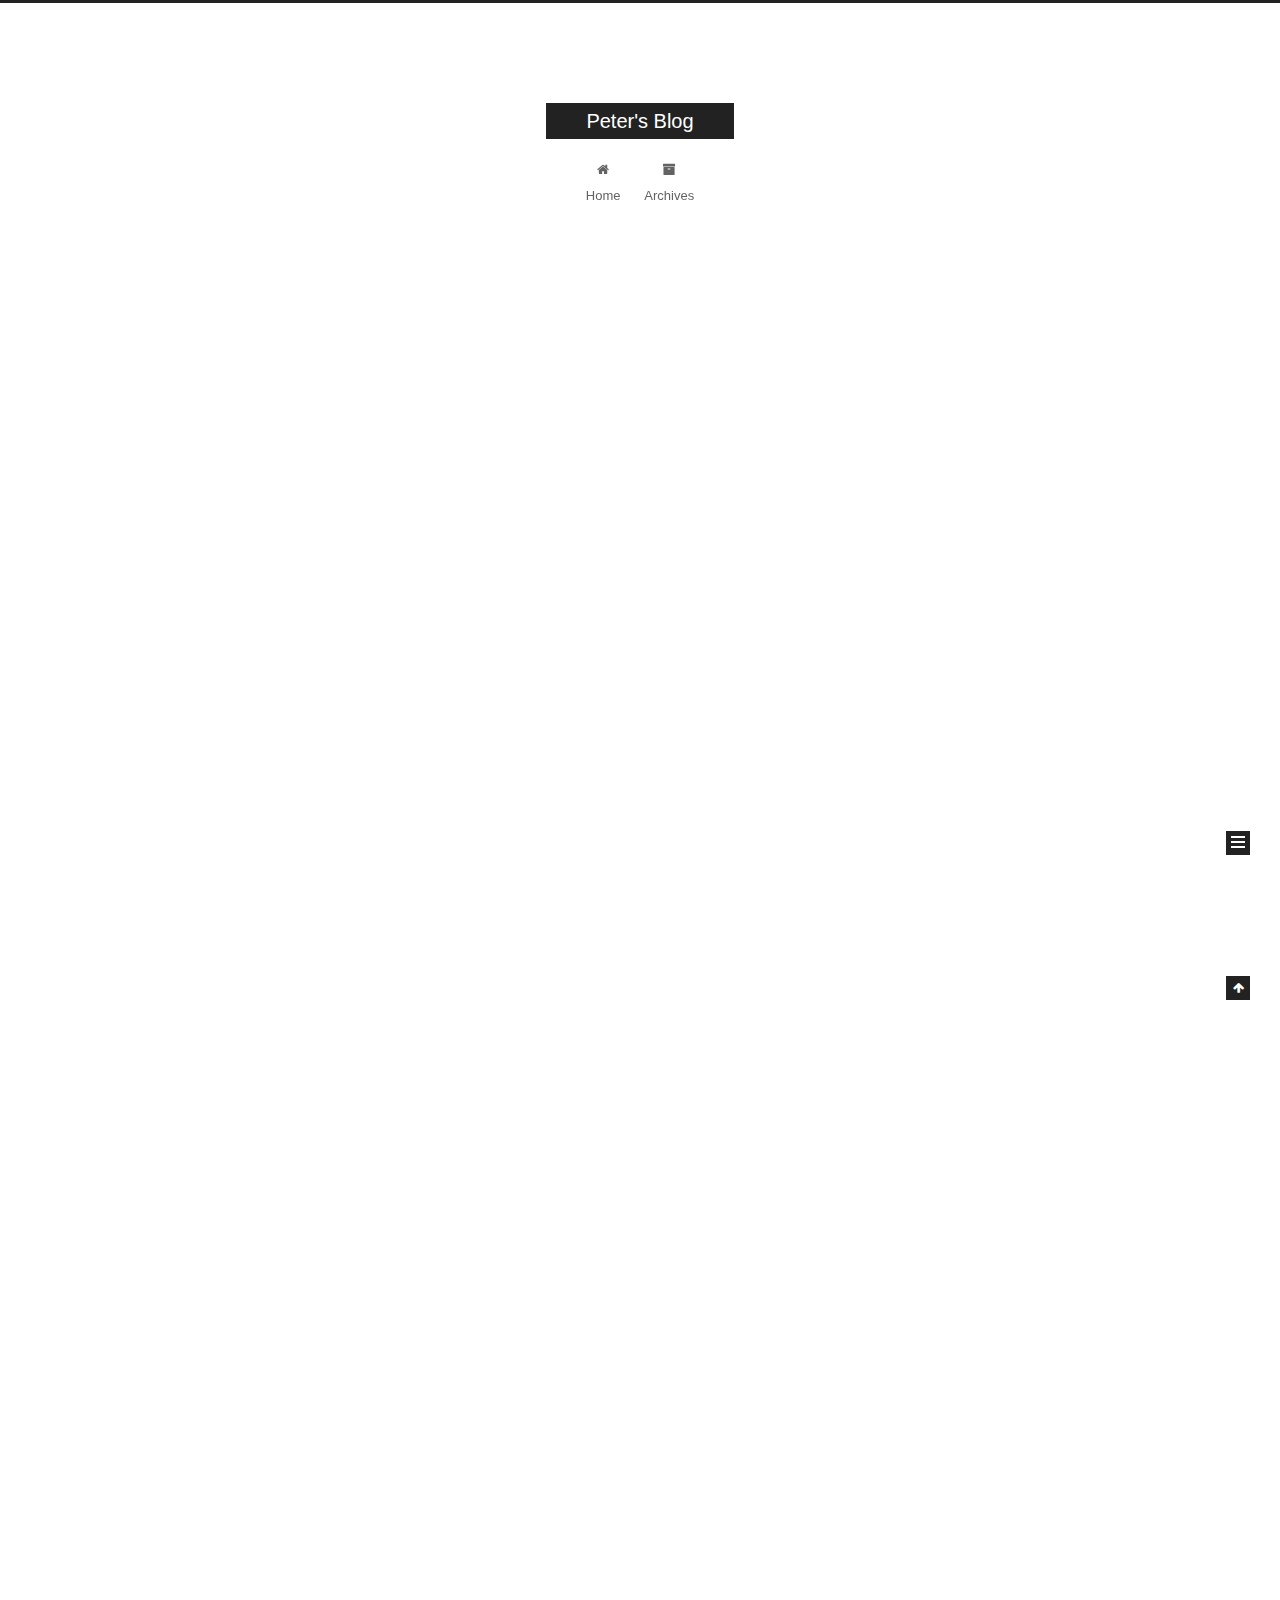
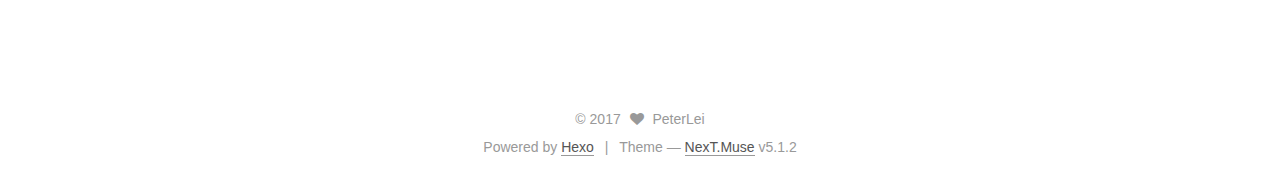
==== commit 5a836e6a: "Site updated: 2017-09-24 21:39:14" ====
--- a/index.html
+++ b/index.html
@@ -1,133 +1,420 @@
 <!DOCTYPE html>
-<html>
+
+
+
+  
+
+
+<html class="theme-next muse use-motion" lang="en">
 <head>
-  <meta charset="utf-8">
-  
-  <title>Peter&#39;s Blog</title>
-  <meta name="viewport" content="width=device-width, initial-scale=1, maximum-scale=1">
-  <meta property="og:type" content="website">
+  <meta charset="UTF-8"/>
+<meta http-equiv="X-UA-Compatible" content="IE=edge" />
+<meta name="viewport" content="width=device-width, initial-scale=1, maximum-scale=1"/>
+<meta name="theme-color" content="#222">
+
+
+
+
+
+
+
+
+
+<meta http-equiv="Cache-Control" content="no-transform" />
+<meta http-equiv="Cache-Control" content="no-siteapp" />
+
+
+
+
+
+
+
+
+
+
+
+
+
+
+
+
+  
+  
+  <link href="/lib/fancybox/source/jquery.fancybox.css?v=2.1.5" rel="stylesheet" type="text/css" />
+
+
+
+
+
+
+
+<link href="/lib/font-awesome/css/font-awesome.min.css?v=4.6.2" rel="stylesheet" type="text/css" />
+
+<link href="/css/main.css?v=5.1.2" rel="stylesheet" type="text/css" />
+
+
+  <meta name="keywords" content="Hexo, NexT" />
+
+
+
+
+
+
+
+
+  <link rel="shortcut icon" type="image/x-icon" href="/favicon.ico?v=5.1.2" />
+
+
+
+
+
+
+<meta property="og:type" content="website">
 <meta property="og:title" content="Peter&#39;s Blog">
 <meta property="og:url" content="http://peterleigz.github.io/index.html">
 <meta property="og:site_name" content="Peter&#39;s Blog">
 <meta property="og:locale" content="en">
 <meta name="twitter:card" content="summary">
 <meta name="twitter:title" content="Peter&#39;s Blog">
-  
-    <link rel="alternate" href="/atom.xml" title="Peter&#39;s Blog" type="application/atom+xml">
-  
-  
-    <link rel="icon" href="/favicon.png">
-  
-  
-    <link href="//fonts.googleapis.com/css?family=Source+Code+Pro" rel="stylesheet" type="text/css">
-  
-  <link rel="stylesheet" href="/css/style.css">
-  
+
+
+
+<script type="text/javascript" id="hexo.configurations">
+  var NexT = window.NexT || {};
+  var CONFIG = {
+    root: '/',
+    scheme: 'Muse',
+    version: '5.1.2',
+    sidebar: {"position":"left","display":"post","offset":12,"offset_float":12,"b2t":false,"scrollpercent":false,"onmobile":false},
+    fancybox: true,
+    tabs: true,
+    motion: {"enable":true,"async":false,"transition":{"post_block":"fadeIn","post_header":"slideDownIn","post_body":"slideDownIn","coll_header":"slideLeftIn"}},
+    duoshuo: {
+      userId: '0',
+      author: 'Author'
+    },
+    algolia: {
+      applicationID: '',
+      apiKey: '',
+      indexName: '',
+      hits: {"per_page":10},
+      labels: {"input_placeholder":"Search for Posts","hits_empty":"We didn't find any results for the search: ${query}","hits_stats":"${hits} results found in ${time} ms"}
+    }
+  };
+</script>
+
+
+
+  <link rel="canonical" href="http://peterleigz.github.io/"/>
+
+
+
+
+
+  <title>Peter's Blog</title>
+  
+
+
+
+
+
+
+
 
 </head>
 
-<body>
-  <div id="container">
-    <div id="wrap">
-      <header id="header">
-  <div id="banner"></div>
-  <div id="header-outer" class="outer">
-    <div id="header-title" class="inner">
-      <h1 id="logo-wrap">
-        <a href="/" id="logo">Peter&#39;s Blog</a>
-      </h1>
-      
+<body itemscope itemtype="http://schema.org/WebPage" lang="en">
+
+  
+  
+    
+  
+
+  <div class="container sidebar-position-left 
+  page-home">
+    <div class="headband"></div>
+
+    <header id="header" class="header" itemscope itemtype="http://schema.org/WPHeader">
+      <div class="header-inner"><div class="site-brand-wrapper">
+  <div class="site-meta ">
+    
+
+    <div class="custom-logo-site-title">
+      <a href="/"  class="brand" rel="start">
+        <span class="logo-line-before"><i></i></span>
+        <span class="site-title">Peter's Blog</span>
+        <span class="logo-line-after"><i></i></span>
+      </a>
     </div>
-    <div id="header-inner" class="inner">
-      <nav id="main-nav">
-        <a id="main-nav-toggle" class="nav-icon"></a>
-        
-          <a class="main-nav-link" href="/">Home</a>
-        
-          <a class="main-nav-link" href="/archives">Archives</a>
-        
-      </nav>
-      <nav id="sub-nav">
-        
-          <a id="nav-rss-link" class="nav-icon" href="/atom.xml" title="Flux RSS"></a>
-        
-        <a id="nav-search-btn" class="nav-icon" title="Rechercher"></a>
-      </nav>
-      <div id="search-form-wrap">
-        <form action="//google.com/search" method="get" accept-charset="UTF-8" class="search-form"><input type="search" name="q" class="search-form-input" placeholder="Search"><button type="submit" class="search-form-submit">&#xF002;</button><input type="hidden" name="sitesearch" value="http://peterleigz.github.io"></form>
-      </div>
+      
+        <p class="site-subtitle"></p>
+      
+  </div>
+
+  <div class="site-nav-toggle">
+    <button>
+      <span class="btn-bar"></span>
+      <span class="btn-bar"></span>
+      <span class="btn-bar"></span>
+    </button>
+  </div>
+</div>
+
+<nav class="site-nav">
+  
+
+  
+    <ul id="menu" class="menu">
+      
+        
+        <li class="menu-item menu-item-home">
+          <a href="/" rel="section">
+            
+              <i class="menu-item-icon fa fa-fw fa-home"></i> <br />
+            
+            Home
+          </a>
+        </li>
+      
+        
+        <li class="menu-item menu-item-archives">
+          <a href="/archives/" rel="section">
+            
+              <i class="menu-item-icon fa fa-fw fa-archive"></i> <br />
+            
+            Archives
+          </a>
+        </li>
+      
+
+      
+    </ul>
+  
+
+  
+</nav>
+
+
+
+ </div>
+    </header>
+
+    <main id="main" class="main">
+      <div class="main-inner">
+        <div class="content-wrap">
+          <div id="content" class="content">
+            
+  <section id="posts" class="posts-expand">
+    
+      
+
+  
+
+  
+  
+  
+
+  <article class="post post-type-normal" itemscope itemtype="http://schema.org/Article">
+  
+  
+  
+  <div class="post-block">
+    <link itemprop="mainEntityOfPage" href="http://peterleigz.github.io/2017/09/24/hello/">
+
+    <span hidden itemprop="author" itemscope itemtype="http://schema.org/Person">
+      <meta itemprop="name" content="PeterLei">
+      <meta itemprop="description" content="">
+      <meta itemprop="image" content="/images/avatar.gif">
+    </span>
+
+    <span hidden itemprop="publisher" itemscope itemtype="http://schema.org/Organization">
+      <meta itemprop="name" content="Peter's Blog">
+    </span>
+
+    
+      <header class="post-header">
+
+        
+        
+          <h1 class="post-title" itemprop="name headline">
+                
+                <a class="post-title-link" href="/2017/09/24/hello/" itemprop="url">hello</a></h1>
+        
+
+        <div class="post-meta">
+          <span class="post-time">
+            
+              <span class="post-meta-item-icon">
+                <i class="fa fa-calendar-o"></i>
+              </span>
+              
+                <span class="post-meta-item-text">Posted on</span>
+              
+              <time title="Post created" itemprop="dateCreated datePublished" datetime="2017-09-24T21:21:43+08:00">
+                2017-09-24
+              </time>
+            
+
+            
+
+            
+          </span>
+
+          
+
+          
+            
+          
+
+          
+          
+
+          
+
+          
+
+          
+
+        </div>
+      </header>
+    
+
+    
+    
+    
+    <div class="post-body" itemprop="articleBody">
+
+      
+      
+
+      
+        
+          <p>testing<br>
+          <!--noindex-->
+          <div class="post-button text-center">
+            <a class="btn" href="/2017/09/24/hello/#more" rel="contents">
+              Read more &raquo;
+            </a>
+          </div>
+          <!--/noindex-->
+        
+      
     </div>
-  </div>
-</header>
-      <div class="outer">
-        <section id="main">
-  
-    <article id="post-hello" class="article article-type-post" itemscope itemprop="blogPost">
-  <div class="article-meta">
-    <a href="/2017/09/24/hello/" class="article-date">
-  <time datetime="2017-09-24T13:21:43.000Z" itemprop="datePublished">2017-09-24</time>
-</a>
-    
-  </div>
-  <div class="article-inner">
-    
-    
-      <header class="article-header">
-        
-  
-    <h1 itemprop="name">
-      <a class="article-title" href="/2017/09/24/hello/">hello</a>
-    </h1>
-  
-
-      </header>
-    
-    <div class="article-entry" itemprop="articleBody">
-      
-        <p>testing<br>
-        
-          <p class="article-more-link">
-            <a href="/2017/09/24/hello/#more">Read More</a>
-          </p>
-        
-      
-    </div>
-    <footer class="article-footer">
-      <a data-url="http://peterleigz.github.io/2017/09/24/hello/" data-id="cj7ysagnk0000w8o02ekzl3c6" class="article-share-link">Partager</a>
-      
-      
-  <ul class="article-tag-list"><li class="article-tag-list-item"><a class="article-tag-list-link" href="/tags/engineering/">engineering</a></li></ul>
-
+    
+    
+    
+
+    
+
+    
+
+    
+
+    <footer class="post-footer">
+      
+
+      
+
+      
+
+      
+      
+        <div class="post-eof"></div>
+      
     </footer>
   </div>
   
-</article>
-
-
-  
-    <article id="post-hello-world" class="article article-type-post" itemscope itemprop="blogPost">
-  <div class="article-meta">
-    <a href="/2017/09/24/hello-world/" class="article-date">
-  <time datetime="2017-09-24T12:31:09.998Z" itemprop="datePublished">2017-09-24</time>
-</a>
-    
-  </div>
-  <div class="article-inner">
-    
-    
-      <header class="article-header">
-        
-  
-    <h1 itemprop="name">
-      <a class="article-title" href="/2017/09/24/hello-world/">Hello World</a>
-    </h1>
-  
-
+  
+  
+  </article>
+
+
+    
+      
+
+  
+
+  
+  
+  
+
+  <article class="post post-type-normal" itemscope itemtype="http://schema.org/Article">
+  
+  
+  
+  <div class="post-block">
+    <link itemprop="mainEntityOfPage" href="http://peterleigz.github.io/2017/09/24/hello-world/">
+
+    <span hidden itemprop="author" itemscope itemtype="http://schema.org/Person">
+      <meta itemprop="name" content="PeterLei">
+      <meta itemprop="description" content="">
+      <meta itemprop="image" content="/images/avatar.gif">
+    </span>
+
+    <span hidden itemprop="publisher" itemscope itemtype="http://schema.org/Organization">
+      <meta itemprop="name" content="Peter's Blog">
+    </span>
+
+    
+      <header class="post-header">
+
+        
+        
+          <h1 class="post-title" itemprop="name headline">
+                
+                <a class="post-title-link" href="/2017/09/24/hello-world/" itemprop="url">Hello World</a></h1>
+        
+
+        <div class="post-meta">
+          <span class="post-time">
+            
+              <span class="post-meta-item-icon">
+                <i class="fa fa-calendar-o"></i>
+              </span>
+              
+                <span class="post-meta-item-text">Posted on</span>
+              
+              <time title="Post created" itemprop="dateCreated datePublished" datetime="2017-09-24T20:31:09+08:00">
+                2017-09-24
+              </time>
+            
+
+            
+
+            
+          </span>
+
+          
+
+          
+            
+          
+
+          
+          
+
+          
+
+          
+
+          
+
+        </div>
       </header>
     
-    <div class="article-entry" itemprop="articleBody">
-      
-        <p>Welcome to <a href="https://hexo.io/" target="_blank" rel="external">Hexo</a>! This is your very first post. Check <a href="https://hexo.io/docs/" target="_blank" rel="external">documentation</a> for more info. If you get any problems when using Hexo, you can find the answer in <a href="https://hexo.io/docs/troubleshooting.html" target="_blank" rel="external">troubleshooting</a> or you can ask me on <a href="https://github.com/hexojs/hexo/issues" target="_blank" rel="external">GitHub</a>.</p>
+
+    
+    
+    
+    <div class="post-body" itemprop="articleBody">
+
+      
+      
+
+      
+        
+          
+            <p>Welcome to <a href="https://hexo.io/" target="_blank" rel="external">Hexo</a>! This is your very first post. Check <a href="https://hexo.io/docs/" target="_blank" rel="external">documentation</a> for more info. If you get any problems when using Hexo, you can find the answer in <a href="https://hexo.io/docs/troubleshooting.html" target="_blank" rel="external">troubleshooting</a> or you can ask me on <a href="https://github.com/hexojs/hexo/issues" target="_blank" rel="external">GitHub</a>.</p>
 <h2 id="Quick-Start"><a href="#Quick-Start" class="headerlink" title="Quick Start"></a>Quick Start</h2><h3 id="Create-a-new-post"><a href="#Create-a-new-post" class="headerlink" title="Create a new post"></a>Create a new post</h3><figure class="highlight bash"><table><tr><td class="gutter"><pre><div class="line">1</div></pre></td><td class="code"><pre><div class="line">$ hexo new <span class="string">"My New Post"</span></div></pre></td></tr></table></figure>
 <p>More info: <a href="https://hexo.io/docs/writing.html" target="_blank" rel="external">Writing</a></p>
 <h3 id="Run-server"><a href="#Run-server" class="headerlink" title="Run server"></a>Run server</h3><figure class="highlight bash"><table><tr><td class="gutter"><pre><div class="line">1</div></pre></td><td class="code"><pre><div class="line">$ hexo server</div></pre></td></tr></table></figure>
@@ -137,106 +424,297 @@
 <h3 id="Deploy-to-remote-sites"><a href="#Deploy-to-remote-sites" class="headerlink" title="Deploy to remote sites"></a>Deploy to remote sites</h3><figure class="highlight bash"><table><tr><td class="gutter"><pre><div class="line">1</div></pre></td><td class="code"><pre><div class="line">$ hexo deploy</div></pre></td></tr></table></figure>
 <p>More info: <a href="https://hexo.io/docs/deployment.html" target="_blank" rel="external">Deployment</a></p>
 
+          
+        
       
     </div>
-    <footer class="article-footer">
-      <a data-url="http://peterleigz.github.io/2017/09/24/hello-world/" data-id="cj7ysagnw0002w8o0csxck2w0" class="article-share-link">Partager</a>
-      
+    
+    
+    
+
+    
+
+    
+
+    
+
+    <footer class="post-footer">
+      
+
+      
+
+      
+
+      
+      
+        <div class="post-eof"></div>
       
     </footer>
   </div>
   
-</article>
-
-
-  
-
-</section>
-        
-          <aside id="sidebar">
-  
-    
-
-  
-    
-  <div class="widget-wrap">
-    <h3 class="widget-title">Mot-clés</h3>
-    <div class="widget">
-      <ul class="tag-list"><li class="tag-list-item"><a class="tag-list-link" href="/tags/engineering/">engineering</a></li></ul>
+  
+  
+  </article>
+
+
+    
+  </section>
+
+  
+
+
+          </div>
+          
+
+
+          
+
+        </div>
+        
+          
+  
+  <div class="sidebar-toggle">
+    <div class="sidebar-toggle-line-wrap">
+      <span class="sidebar-toggle-line sidebar-toggle-line-first"></span>
+      <span class="sidebar-toggle-line sidebar-toggle-line-middle"></span>
+      <span class="sidebar-toggle-line sidebar-toggle-line-last"></span>
     </div>
   </div>
 
-
-  
-    
-  <div class="widget-wrap">
-    <h3 class="widget-title">Nuage de mot-clés</h3>
-    <div class="widget tagcloud">
-      <a href="/tags/engineering/" style="font-size: 10px;">engineering</a>
+  <aside id="sidebar" class="sidebar">
+    
+    <div class="sidebar-inner">
+
+      
+
+      
+
+      <section class="site-overview sidebar-panel sidebar-panel-active">
+        <div class="site-author motion-element" itemprop="author" itemscope itemtype="http://schema.org/Person">
+          
+            <p class="site-author-name" itemprop="name">PeterLei</p>
+            <p class="site-description motion-element" itemprop="description"></p>
+        </div>
+
+        <nav class="site-state motion-element">
+
+          
+            <div class="site-state-item site-state-posts">
+            
+              <a href="/archives/">
+            
+                <span class="site-state-item-count">2</span>
+                <span class="site-state-item-name">posts</span>
+              </a>
+            </div>
+          
+
+          
+
+          
+            
+            
+            <div class="site-state-item site-state-tags">
+              <a href="/tags/index.html">
+                <span class="site-state-item-count">1</span>
+                <span class="site-state-item-name">tags</span>
+              </a>
+            </div>
+          
+
+        </nav>
+
+        
+
+        <div class="links-of-author motion-element">
+          
+        </div>
+
+        
+        
+
+        
+        
+
+        
+
+
+      </section>
+
+      
+
+      
+
     </div>
+  </aside>
+
+
+        
+      </div>
+    </main>
+
+    <footer id="footer" class="footer">
+      <div class="footer-inner">
+        <div class="copyright" >
+  
+  &copy; 
+  <span itemprop="copyrightYear">2017</span>
+  <span class="with-love">
+    <i class="fa fa-heart"></i>
+  </span>
+  <span class="author" itemprop="copyrightHolder">PeterLei</span>
+
+  
+</div>
+
+
+  <div class="powered-by">Powered by <a class="theme-link" href="https://hexo.io">Hexo</a></div>
+
+  <span class="post-meta-divider">|</span>
+
+  <div class="theme-info">Theme &mdash; <a class="theme-link" href="https://github.com/iissnan/hexo-theme-next">NexT.Muse</a> v5.1.2</div>
+
+
+        
+
+
+
+
+
+
+
+        
+      </div>
+    </footer>
+
+    
+      <div class="back-to-top">
+        <i class="fa fa-arrow-up"></i>
+        
+      </div>
+    
+
   </div>
 
   
-    
-  <div class="widget-wrap">
-    <h3 class="widget-title">Archives</h3>
-    <div class="widget">
-      <ul class="archive-list"><li class="archive-list-item"><a class="archive-list-link" href="/archives/2017/09/">September 2017</a></li></ul>
-    </div>
-  </div>
-
-
-  
-    
-  <div class="widget-wrap">
-    <h3 class="widget-title">Articles récents</h3>
-    <div class="widget">
-      <ul>
-        
-          <li>
-            <a href="/2017/09/24/hello/">hello</a>
-          </li>
-        
-          <li>
-            <a href="/2017/09/24/hello-world/">Hello World</a>
-          </li>
-        
-      </ul>
-    </div>
-  </div>
-
-  
-</aside>
-        
-      </div>
-      <footer id="footer">
-  
-  <div class="outer">
-    <div id="footer-info" class="inner">
-      &copy; 2017 PeterLei<br>
-      Propulsé by <a href="http://hexo.io/" target="_blank">Hexo</a>
-    </div>
-  </div>
-</footer>
-    </div>
-    <nav id="mobile-nav">
-  
-    <a href="/" class="mobile-nav-link">Home</a>
-  
-    <a href="/archives" class="mobile-nav-link">Archives</a>
-  
-</nav>
-    
-
-<script src="//ajax.googleapis.com/ajax/libs/jquery/2.0.3/jquery.min.js"></script>
-
-
-  <link rel="stylesheet" href="/fancybox/jquery.fancybox.css">
-  <script src="/fancybox/jquery.fancybox.pack.js"></script>
-
-
-<script src="/js/script.js"></script>
-
-  </div>
+
+<script type="text/javascript">
+  if (Object.prototype.toString.call(window.Promise) !== '[object Function]') {
+    window.Promise = null;
+  }
+</script>
+
+
+
+
+
+
+
+
+
+  
+
+
+
+
+
+
+
+
+
+
+
+
+  
+  <script type="text/javascript" src="/lib/jquery/index.js?v=2.1.3"></script>
+
+  
+  <script type="text/javascript" src="/lib/fastclick/lib/fastclick.min.js?v=1.0.6"></script>
+
+  
+  <script type="text/javascript" src="/lib/jquery_lazyload/jquery.lazyload.js?v=1.9.7"></script>
+
+  
+  <script type="text/javascript" src="/lib/velocity/velocity.min.js?v=1.2.1"></script>
+
+  
+  <script type="text/javascript" src="/lib/velocity/velocity.ui.min.js?v=1.2.1"></script>
+
+  
+  <script type="text/javascript" src="/lib/fancybox/source/jquery.fancybox.pack.js?v=2.1.5"></script>
+
+
+  
+
+
+  <script type="text/javascript" src="/js/src/utils.js?v=5.1.2"></script>
+
+  <script type="text/javascript" src="/js/src/motion.js?v=5.1.2"></script>
+
+
+
+  
+  
+
+  <script type="text/javascript" src="/js/src/scrollspy.js?v=5.1.2"></script>
+<script type="text/javascript" src="/js/src/post-details.js?v=5.1.2"></script>
+
+
+  
+
+  
+
+
+  <script type="text/javascript" src="/js/src/bootstrap.js?v=5.1.2"></script>
+
+
+
+  
+
+
+  
+
+
+
+
+	
+
+
+
+
+
+  
+
+
+
+
+
+  
+
+
+
+
+
+
+
+
+  
+
+
+
+
+
+  
+
+  
+
+  
+
+  
+
+  
+
+  
+
 </body>
-</html>+</html>
--- a/css/main.css
+++ b/css/main.css
@@ -0,0 +1,2657 @@
+/* normalize.css v3.0.2 | MIT License | git.io/normalize */
+html {
+  font-family: sans-serif; /* 1 */
+  -ms-text-size-adjust: 100%; /* 2 */
+  -webkit-text-size-adjust: 100%; /* 2 */
+}
+body {
+  margin: 0;
+}
+article,
+aside,
+details,
+figcaption,
+figure,
+footer,
+header,
+hgroup,
+main,
+menu,
+nav,
+section,
+summary {
+  display: block;
+}
+audio,
+canvas,
+progress,
+video {
+  display: inline-block; /* 1 */
+  vertical-align: baseline; /* 2 */
+}
+audio:not([controls]) {
+  display: none;
+  height: 0;
+}
+[hidden],
+template {
+  display: none;
+}
+a {
+  background-color: transparent;
+}
+a:active,
+a:hover {
+  outline: 0;
+}
+abbr[title] {
+  border-bottom: 1px dotted;
+}
+b,
+strong {
+  font-weight: bold;
+}
+dfn {
+  font-style: italic;
+}
+h1 {
+  font-size: 2em;
+  margin: 0.67em 0;
+}
+mark {
+  background: #ff0;
+  color: #000;
+}
+small {
+  font-size: 80%;
+}
+sub,
+sup {
+  font-size: 75%;
+  line-height: 0;
+  position: relative;
+  vertical-align: baseline;
+}
+sup {
+  top: -0.5em;
+}
+sub {
+  bottom: -0.25em;
+}
+img {
+  border: 0;
+}
+svg:not(:root) {
+  overflow: hidden;
+}
+figure {
+  margin: 1em 40px;
+}
+hr {
+  -moz-box-sizing: content-box;
+  box-sizing: content-box;
+  height: 0;
+}
+pre {
+  overflow: auto;
+}
+code,
+kbd,
+pre,
+samp {
+  font-family: monospace, monospace;
+  font-size: 1em;
+}
+button,
+input,
+optgroup,
+select,
+textarea {
+  color: inherit; /* 1 */
+  font: inherit; /* 2 */
+  margin: 0; /* 3 */
+}
+button {
+  overflow: visible;
+}
+button,
+select {
+  text-transform: none;
+}
+button,
+html input[type="button"],
+input[type="reset"],
+input[type="submit"] {
+  -webkit-appearance: button; /* 2 */
+  cursor: pointer; /* 3 */
+}
+button[disabled],
+html input[disabled] {
+  cursor: default;
+}
+button::-moz-focus-inner,
+input::-moz-focus-inner {
+  border: 0;
+  padding: 0;
+}
+input {
+  line-height: normal;
+}
+input[type="checkbox"],
+input[type="radio"] {
+  box-sizing: border-box; /* 1 */
+  padding: 0; /* 2 */
+}
+input[type="number"]::-webkit-inner-spin-button,
+input[type="number"]::-webkit-outer-spin-button {
+  height: auto;
+}
+input[type="search"] {
+  -webkit-appearance: textfield; /* 1 */
+  -moz-box-sizing: content-box;
+  -webkit-box-sizing: content-box; /* 2 */
+  box-sizing: content-box;
+}
+input[type="search"]::-webkit-search-cancel-button,
+input[type="search"]::-webkit-search-decoration {
+  -webkit-appearance: none;
+}
+fieldset {
+  border: 1px solid #c0c0c0;
+  margin: 0 2px;
+  padding: 0.35em 0.625em 0.75em;
+}
+legend {
+  border: 0; /* 1 */
+  padding: 0; /* 2 */
+}
+textarea {
+  overflow: auto;
+}
+optgroup {
+  font-weight: bold;
+}
+table {
+  border-collapse: collapse;
+  border-spacing: 0;
+}
+td,
+th {
+  padding: 0;
+}
+::selection {
+  background: #262a30;
+  color: #fff;
+}
+body {
+  position: relative;
+  font-family: 'Lato', "PingFang SC", "Microsoft YaHei", sans-serif;
+  font-size: 14px;
+  line-height: 2;
+  color: #555;
+  background: #fff;
+}
+@media (max-width: 767px) {
+  body {
+    padding-right: 0 !important;
+  }
+}
+@media (min-width: 768px) and (max-width: 991px) {
+  body {
+    padding-right: 0 !important;
+  }
+}
+@media (min-width: 1600px) {
+  body {
+    font-size: 16px;
+  }
+}
+h1,
+h2,
+h3,
+h4,
+h5,
+h6 {
+  margin: 0;
+  padding: 0;
+  font-weight: bold;
+  line-height: 1.5;
+  font-family: 'Lato', "PingFang SC", "Microsoft YaHei", sans-serif;
+}
+h2,
+h3,
+h4,
+h5,
+h6 {
+  margin: 20px 0 15px;
+}
+h1 {
+  font-size: 22px;
+}
+@media (max-width: 767px) {
+  h1 {
+    font-size: 18px;
+  }
+}
+h2 {
+  font-size: 20px;
+}
+@media (max-width: 767px) {
+  h2 {
+    font-size: 16px;
+  }
+}
+h3 {
+  font-size: 18px;
+}
+@media (max-width: 767px) {
+  h3 {
+    font-size: 14px;
+  }
+}
+h4 {
+  font-size: 16px;
+}
+@media (max-width: 767px) {
+  h4 {
+    font-size: 12px;
+  }
+}
+h5 {
+  font-size: 14px;
+}
+@media (max-width: 767px) {
+  h5 {
+    font-size: 10px;
+  }
+}
+h6 {
+  font-size: 12px;
+}
+@media (max-width: 767px) {
+  h6 {
+    font-size: 8px;
+  }
+}
+p {
+  margin: 0 0 20px 0;
+}
+a {
+  color: #555;
+  text-decoration: none;
+  outline: none;
+  border-bottom: 1px solid #999;
+  word-wrap: break-word;
+}
+a:hover {
+  color: #222;
+  border-bottom-color: #222;
+}
+blockquote {
+  margin: 0;
+  padding: 0;
+}
+img {
+  display: block;
+  margin: auto;
+  max-width: 100%;
+  height: auto;
+}
+hr {
+  margin: 40px 0;
+  height: 3px;
+  border: none;
+  background-color: #ddd;
+  background-image: repeating-linear-gradient(-45deg, #fff, #fff 4px, transparent 4px, transparent 8px);
+}
+blockquote {
+  padding: 0 15px;
+  color: #666;
+  border-left: 4px solid #ddd;
+}
+blockquote cite::before {
+  content: "-";
+  padding: 0 5px;
+}
+dt {
+  font-weight: 700;
+}
+dd {
+  margin: 0;
+  padding: 0;
+}
+kbd {
+  border: 1px solid #ccc;
+  border-radius: 0.2em;
+  box-shadow: 0.1em 0.1em 0.2em rgba(0,0,0,0.1);
+  background-color: #f9f9f9;
+  font-family: inherit;
+  background-image: -webkit-linear-gradient(top, #eee, #fff, #eee);
+  padding: 0.1em 0.3em;
+  white-space: nowrap;
+}
+.text-left {
+  text-align: left;
+}
+.text-center {
+  text-align: center;
+}
+.text-right {
+  text-align: right;
+}
+.text-justify {
+  text-align: justify;
+}
+.text-nowrap {
+  white-space: nowrap;
+}
+.text-lowercase {
+  text-transform: lowercase;
+}
+.text-uppercase {
+  text-transform: uppercase;
+}
+.text-capitalize {
+  text-transform: capitalize;
+}
+.center-block {
+  display: block;
+  margin-left: auto;
+  margin-right: auto;
+}
+.clearfix:before,
+.clearfix:after {
+  content: " ";
+  display: table;
+}
+.clearfix:after {
+  clear: both;
+}
+.pullquote {
+  width: 45%;
+}
+.pullquote.left {
+  float: left;
+  margin-left: 5px;
+  margin-right: 10px;
+}
+.pullquote.right {
+  float: right;
+  margin-left: 10px;
+  margin-right: 5px;
+}
+.affix.affix.affix {
+  position: fixed;
+}
+.translation {
+  margin-top: -20px;
+  font-size: 14px;
+  color: #999;
+}
+.scrollbar-measure {
+  width: 100px;
+  height: 100px;
+  overflow: scroll;
+  position: absolute;
+  top: -9999px;
+}
+.use-motion .motion-element {
+  opacity: 0;
+}
+table {
+  margin: 20px 0;
+  width: 100%;
+  border-collapse: collapse;
+  border-spacing: 0;
+  border: 1px solid #ddd;
+  font-size: 14px;
+  table-layout: fixed;
+  word-wrap: break-all;
+}
+table>tbody>tr:nth-of-type(odd) {
+  background-color: #f9f9f9;
+}
+table>tbody>tr:hover {
+  background-color: #f5f5f5;
+}
+caption,
+th,
+td {
+  padding: 8px;
+  text-align: left;
+  vertical-align: middle;
+  font-weight: normal;
+}
+th,
+td {
+  border-bottom: 3px solid #ddd;
+  border-right: 1px solid #eee;
+}
+th {
+  padding-bottom: 10px;
+  font-weight: 700;
+}
+td {
+  border-bottom-width: 1px;
+}
+html,
+body {
+  height: 100%;
+}
+.container {
+  position: relative;
+  min-height: 100%;
+}
+.header-inner {
+  margin: 0 auto;
+  padding: 100px 0 70px;
+  width: 700px;
+}
+@media (min-width: 1600px) {
+  .container .header-inner {
+    width: 900px;
+  }
+}
+.main {
+  padding-bottom: 150px;
+}
+.main-inner {
+  margin: 0 auto;
+  width: 700px;
+}
+@media (min-width: 1600px) {
+  .container .main-inner {
+    width: 900px;
+  }
+}
+.footer {
+  position: absolute;
+  left: 0;
+  bottom: 0;
+  width: 100%;
+  min-height: 50px;
+}
+.footer-inner {
+  box-sizing: border-box;
+  margin: 20px auto;
+  width: 700px;
+}
+@media (min-width: 1600px) {
+  .container .footer-inner {
+    width: 900px;
+  }
+}
+pre,
+.highlight {
+  overflow: auto;
+  margin: 20px 0;
+  padding: 0;
+  font-size: 13px;
+  color: #4d4d4c;
+  background: #f7f7f7;
+  line-height: 1.6;
+}
+pre,
+code {
+  font-family: consolas, Menlo, "PingFang SC", "Microsoft YaHei", monospace;
+}
+code {
+  padding: 2px 4px;
+  word-wrap: break-word;
+  color: #555;
+  background: #eee;
+  border-radius: 3px;
+  font-size: 13px;
+}
+pre code {
+  padding: 0;
+  color: #4d4d4c;
+  background: none;
+  text-shadow: none;
+}
+.highlight {
+  border-radius: 1px;
+}
+.highlight pre {
+  border: none;
+  margin: 0;
+  padding: 10px 0;
+}
+.highlight table {
+  margin: 0;
+  width: auto;
+  border: none;
+}
+.highlight td {
+  border: none;
+  padding: 0;
+}
+.highlight figcaption {
+  font-size: 1em;
+  color: #4d4d4c;
+  line-height: 1em;
+  margin-bottom: 1em;
+}
+.highlight figcaption:before,
+.highlight figcaption:after {
+  content: " ";
+  display: table;
+}
+.highlight figcaption:after {
+  clear: both;
+}
+.highlight figcaption a {
+  float: right;
+  color: #4d4d4c;
+}
+.highlight figcaption a:hover {
+  border-bottom-color: #4d4d4c;
+}
+.highlight .gutter pre {
+  padding-left: 10px;
+  padding-right: 10px;
+  color: #869194;
+  text-align: right;
+  background-color: #eff2f3;
+}
+.highlight .code pre {
+  width: 100%;
+  padding-left: 10px;
+  padding-right: 10px;
+  background-color: #f7f7f7;
+}
+.highlight .line {
+  height: 20px;
+}
+.gutter {
+  -webkit-user-select: none;
+  -moz-user-select: none;
+  -ms-user-select: none;
+  user-select: none;
+}
+.gist table {
+  width: auto;
+}
+.gist table td {
+  border: none;
+}
+pre .deletion {
+  background: #fdd;
+}
+pre .addition {
+  background: #dfd;
+}
+pre .meta {
+  color: #8959a8;
+}
+pre .comment {
+  color: #8e908c;
+}
+pre .variable,
+pre .attribute,
+pre .tag,
+pre .regexp,
+pre .ruby .constant,
+pre .xml .tag .title,
+pre .xml .pi,
+pre .xml .doctype,
+pre .html .doctype,
+pre .css .id,
+pre .css .class,
+pre .css .pseudo {
+  color: #c82829;
+}
+pre .number,
+pre .preprocessor,
+pre .built_in,
+pre .literal,
+pre .params,
+pre .constant,
+pre .command {
+  color: #f5871f;
+}
+pre .ruby .class .title,
+pre .css .rules .attribute,
+pre .string,
+pre .value,
+pre .inheritance,
+pre .header,
+pre .ruby .symbol,
+pre .xml .cdata,
+pre .special,
+pre .number,
+pre .formula {
+  color: #718c00;
+}
+pre .title,
+pre .css .hexcolor {
+  color: #3e999f;
+}
+pre .function,
+pre .python .decorator,
+pre .python .title,
+pre .ruby .function .title,
+pre .ruby .title .keyword,
+pre .perl .sub,
+pre .javascript .title,
+pre .coffeescript .title {
+  color: #4271ae;
+}
+pre .keyword,
+pre .javascript .function {
+  color: #8959a8;
+}
+.full-image.full-image.full-image {
+  border: none;
+  max-width: 100%;
+  width: auto;
+  margin: 20px auto;
+}
+@media (min-width: 992px) {
+  .full-image.full-image.full-image {
+    max-width: none;
+    width: 110%;
+    margin: 25px -5%;
+  }
+}
+.blockquote-center,
+.page-home .post-type-quote blockquote,
+.page-post-detail .post-type-quote blockquote {
+  position: relative;
+  margin: 40px 0;
+  padding: 0;
+  border-left: none;
+  text-align: center;
+}
+.blockquote-center::before,
+.page-home .post-type-quote blockquote::before,
+.page-post-detail .post-type-quote blockquote::before,
+.blockquote-center::after,
+.page-home .post-type-quote blockquote::after,
+.page-post-detail .post-type-quote blockquote::after {
+  position: absolute;
+  content: ' ';
+  display: block;
+  width: 100%;
+  height: 24px;
+  opacity: 0.2;
+  background-repeat: no-repeat;
+  background-position: 0 -6px;
+  background-size: 22px 22px;
+}
+.blockquote-center::before,
+.page-home .post-type-quote blockquote::before,
+.page-post-detail .post-type-quote blockquote::before {
+  top: -20px;
+  background-image: url("../images/quote-l.svg");
+  border-top: 1px solid #ccc;
+}
+.blockquote-center::after,
+.page-home .post-type-quote blockquote::after,
+.page-post-detail .post-type-quote blockquote::after {
+  bottom: -20px;
+  background-image: url("../images/quote-r.svg");
+  border-bottom: 1px solid #ccc;
+  background-position: 100% 8px;
+}
+.blockquote-center p,
+.page-home .post-type-quote blockquote p,
+.page-post-detail .post-type-quote blockquote p,
+.blockquote-center div,
+.page-home .post-type-quote blockquote div,
+.page-post-detail .post-type-quote blockquote div {
+  text-align: center;
+}
+.post .post-body .group-picture img {
+  box-sizing: border-box;
+  padding: 0 3px;
+  border: none;
+}
+.post .group-picture-row {
+  overflow: hidden;
+  margin-top: 6px;
+}
+.post .group-picture-row:first-child {
+  margin-top: 0;
+}
+.post .group-picture-column {
+  float: left;
+}
+.page-post-detail .post-body .group-picture-column {
+  float: none;
+  margin-top: 10px;
+  width: auto !important;
+}
+.page-post-detail .post-body .group-picture-column img {
+  margin: 0 auto;
+}
+.page-archive .group-picture-container {
+  overflow: hidden;
+}
+.page-archive .group-picture-row {
+  float: left;
+}
+.page-archive .group-picture-row:first-child {
+  margin-top: 6px;
+}
+.page-archive .group-picture-column {
+  max-width: 150px;
+  max-height: 150px;
+}
+.post-body .note {
+  position: relative;
+  padding: 15px;
+  margin-bottom: 20px;
+  border: 1px solid #eee;
+  border-left-width: 5px;
+  border-radius: 3px;
+}
+.post-body .note h2,
+.post-body .note h3,
+.post-body .note h4,
+.post-body .note h5,
+.post-body .note h6 {
+  margin-top: 0;
+  margin-bottom: 0;
+  border-bottom: initial;
+  padding-top: 0 !important;
+}
+.post-body .note p:first-child,
+.post-body .note ul:first-child,
+.post-body .note ol:first-child,
+.post-body .note table:first-child,
+.post-body .note pre:first-child,
+.post-body .note blockquote:first-child {
+  margin-top: 0;
+}
+.post-body .note p:last-child,
+.post-body .note ul:last-child,
+.post-body .note ol:last-child,
+.post-body .note table:last-child,
+.post-body .note pre:last-child,
+.post-body .note blockquote:last-child {
+  margin-bottom: 0;
+}
+.post-body .note.default {
+  border-left-color: #777;
+}
+.post-body .note.default h2,
+.post-body .note.default h3,
+.post-body .note.default h4,
+.post-body .note.default h5,
+.post-body .note.default h6 {
+  color: #777;
+}
+.post-body .note.primary {
+  border-left-color: #6f42c1;
+}
+.post-body .note.primary h2,
+.post-body .note.primary h3,
+.post-body .note.primary h4,
+.post-body .note.primary h5,
+.post-body .note.primary h6 {
+  color: #6f42c1;
+}
+.post-body .note.info {
+  border-left-color: #428bca;
+}
+.post-body .note.info h2,
+.post-body .note.info h3,
+.post-body .note.info h4,
+.post-body .note.info h5,
+.post-body .note.info h6 {
+  color: #428bca;
+}
+.post-body .note.success {
+  border-left-color: #5cb85c;
+}
+.post-body .note.success h2,
+.post-body .note.success h3,
+.post-body .note.success h4,
+.post-body .note.success h5,
+.post-body .note.success h6 {
+  color: #5cb85c;
+}
+.post-body .note.warning {
+  border-left-color: #f0ad4e;
+}
+.post-body .note.warning h2,
+.post-body .note.warning h3,
+.post-body .note.warning h4,
+.post-body .note.warning h5,
+.post-body .note.warning h6 {
+  color: #f0ad4e;
+}
+.post-body .note.danger {
+  border-left-color: #d9534f;
+}
+.post-body .note.danger h2,
+.post-body .note.danger h3,
+.post-body .note.danger h4,
+.post-body .note.danger h5,
+.post-body .note.danger h6 {
+  color: #d9534f;
+}
+.post-body .label {
+  display: inline;
+  padding: 0 2px;
+  white-space: nowrap;
+}
+.post-body .label.default {
+  background-color: #f0f0f0;
+}
+.post-body .label.primary {
+  background-color: #efe6f7;
+}
+.post-body .label.info {
+  background-color: #e5f2f8;
+}
+.post-body .label.success {
+  background-color: #e7f4e9;
+}
+.post-body .label.warning {
+  background-color: #fcf6e1;
+}
+.post-body .label.danger {
+  background-color: #fae8eb;
+}
+.post-body .tabs {
+  position: relative;
+  display: block;
+  margin-bottom: 20px;
+  padding-top: 10px;
+}
+.post-body .tabs ul.nav-tabs {
+  margin: 0;
+  padding: 0;
+  display: flex;
+  margin-bottom: -1px;
+}
+@media (max-width: 413px) {
+  .post-body .tabs ul.nav-tabs {
+    display: block;
+    margin-bottom: 5px;
+  }
+}
+.post-body .tabs ul.nav-tabs li.tab {
+  list-style-type: none !important;
+  margin: 0 0.25em 0 0;
+  border-top: 3px solid transparent;
+  border-left: 1px solid transparent;
+  border-right: 1px solid transparent;
+}
+@media (max-width: 413px) {
+  .post-body .tabs ul.nav-tabs li.tab {
+    margin: initial;
+    border-top: 1px solid transparent;
+    border-left: 3px solid transparent;
+    border-right: 1px solid transparent;
+    border-bottom: 1px solid transparent;
+  }
+}
+.post-body .tabs ul.nav-tabs li.tab a {
+  outline: 0;
+  border-bottom: initial;
+  display: block;
+  line-height: 1.8em;
+  padding: 0.25em 0.75em;
+  transition-duration: 0.2s;
+  transition-timing-function: ease-out;
+  transition-delay: 0s;
+}
+.post-body .tabs ul.nav-tabs li.tab a i {
+  width: 1.285714285714286em;
+}
+.post-body .tabs ul.nav-tabs li.tab.active {
+  border-top: 3px solid #fc6423;
+  border-left: 1px solid #ddd;
+  border-right: 1px solid #ddd;
+  background-color: #fff;
+}
+@media (max-width: 413px) {
+  .post-body .tabs ul.nav-tabs li.tab.active {
+    border-top: 1px solid #ddd;
+    border-left: 3px solid #fc6423;
+    border-right: 1px solid #ddd;
+    border-bottom: 1px solid #ddd;
+  }
+}
+.post-body .tabs ul.nav-tabs li.tab.active a {
+  cursor: default;
+  color: #555;
+}
+.post-body .tabs .tab-content {
+  background-color: #fff;
+}
+.post-body .tabs .tab-content .tab-pane {
+  border: 1px solid #ddd;
+  padding: 20px 20px 0 20px;
+}
+.post-body .tabs .tab-content .tab-pane:not(.active) {
+  display: none !important;
+}
+.post-body .tabs .tab-content .tab-pane.active {
+  display: block !important;
+}
+.btn {
+  display: inline-block;
+  padding: 0 20px;
+  font-size: 14px;
+  color: #fff;
+  background: #222;
+  border: 2px solid #222;
+  text-decoration: none;
+  border-radius: 0;
+  transition-property: background-color;
+  transition-duration: 0.2s;
+  transition-timing-function: ease-in-out;
+  transition-delay: 0s;
+}
+.btn:hover,
+.post-button .btn:hover {
+  border-color: #222;
+  color: #222;
+  background: #fff;
+}
+.btn-bar {
+  display: block;
+  width: 22px;
+  height: 2px;
+  background: #555;
+  border-radius: 1px;
+}
+.btn-bar+.btn-bar {
+  margin-top: 4px;
+}
+.pagination {
+  margin: 120px 0 40px;
+  text-align: center;
+  border-top: 1px solid #eee;
+}
+.page-number-basic,
+.pagination .prev,
+.pagination .next,
+.pagination .page-number,
+.pagination .space {
+  display: inline-block;
+  position: relative;
+  top: -1px;
+  margin: 0 10px;
+  padding: 0 11px;
+}
+@media (max-width: 767px) {
+  .page-number-basic,
+  .pagination .prev,
+  .pagination .next,
+  .pagination .page-number,
+  .pagination .space {
+    margin: 0 5px;
+  }
+}
+.pagination .prev,
+.pagination .next,
+.pagination .page-number {
+  border-bottom: 0;
+  border-top: 1px solid #eee;
+  transition-property: border-color;
+  transition-duration: 0.2s;
+  transition-timing-function: ease-in-out;
+  transition-delay: 0s;
+}
+.pagination .prev:hover,
+.pagination .next:hover,
+.pagination .page-number:hover {
+  border-top-color: #222;
+}
+.pagination .space {
+  padding: 0;
+  margin: 0;
+}
+.pagination .prev {
+  margin-left: 0;
+}
+.pagination .next {
+  margin-right: 0;
+}
+.pagination .page-number.current {
+  color: #fff;
+  background: #ccc;
+  border-top-color: #ccc;
+}
+@media (max-width: 767px) {
+  .pagination {
+    border-top: none;
+  }
+  .pagination .prev,
+  .pagination .next,
+  .pagination .page-number {
+    margin-bottom: 10px;
+    border-top: 0;
+    border-bottom: 1px solid #eee;
+    padding: 0 10px;
+  }
+  .pagination .prev:hover,
+  .pagination .next:hover,
+  .pagination .page-number:hover {
+    border-bottom-color: #222;
+  }
+}
+.comments {
+  margin: 60px 20px 0;
+}
+.tag-cloud {
+  text-align: center;
+}
+.tag-cloud a {
+  display: inline-block;
+  margin: 10px;
+}
+.back-to-top {
+  box-sizing: border-box;
+  position: fixed;
+  bottom: -100px;
+  right: 30px;
+  z-index: 1050;
+  padding: 0 6px;
+  width: 24px;
+  background: #222;
+  font-size: 12px;
+  opacity: 1;
+  color: #fff;
+  cursor: pointer;
+  text-align: center;
+  -webkit-transform: translateZ(0);
+  transition-property: bottom;
+  transition-duration: 0.2s;
+  transition-timing-function: ease-in-out;
+  transition-delay: 0s;
+}
+@media (min-width: 768px) and (max-width: 991px) {
+  .back-to-top {
+    display: none !important;
+  }
+}
+@media (max-width: 767px) {
+  .back-to-top {
+    display: none !important;
+  }
+}
+.back-to-top.back-to-top-on {
+  bottom: 19px;
+}
+.header {
+  background: transparent;
+}
+.header-inner {
+  position: relative;
+}
+.headband {
+  height: 3px;
+  background: #222;
+}
+.site-meta {
+  margin: 0;
+  text-align: center;
+}
+@media (max-width: 767px) {
+  .site-meta {
+    text-align: center;
+  }
+}
+.brand {
+  position: relative;
+  display: inline-block;
+  padding: 0 40px;
+  color: #fff;
+  background: #222;
+  border-bottom: none;
+}
+.brand:hover {
+  color: #fff;
+}
+.logo {
+  display: inline-block;
+  margin-right: 5px;
+  line-height: 36px;
+  vertical-align: top;
+}
+.site-title {
+  display: inline-block;
+  vertical-align: top;
+  line-height: 36px;
+  font-size: 20px;
+  font-weight: normal;
+  font-family: 'Lato', "PingFang SC", "Microsoft YaHei", sans-serif;
+}
+.site-subtitle {
+  margin-top: 10px;
+  font-size: 13px;
+  color: #999;
+}
+.use-motion .brand {
+  opacity: 0;
+}
+.use-motion .logo,
+.use-motion .site-title,
+.use-motion .site-subtitle {
+  opacity: 0;
+  position: relative;
+  top: -10px;
+}
+.site-nav-toggle {
+  display: none;
+  position: absolute;
+  top: 10px;
+  left: 10px;
+}
+@media (max-width: 767px) {
+  .site-nav-toggle {
+    display: block;
+  }
+}
+.site-nav-toggle button {
+  margin-top: 2px;
+  padding: 9px 10px;
+  background: transparent;
+  border: none;
+}
+@media (max-width: 767px) {
+  .site-nav {
+    display: none;
+    margin: 0 -10px;
+    padding: 0 10px;
+    clear: both;
+    border-top: 1px solid #ddd;
+  }
+}
+@media (min-width: 768px) and (max-width: 991px) {
+  .site-nav {
+    display: block !important;
+  }
+}
+@media (min-width: 992px) {
+  .site-nav {
+    display: block !important;
+  }
+}
+.menu {
+  margin-top: 20px;
+  padding-left: 0;
+  text-align: center;
+}
+.menu .menu-item {
+  display: inline-block;
+  margin: 0 10px;
+  list-style: none;
+}
+@media screen and (max-width: 767px) {
+  .menu .menu-item {
+    margin-top: 10px;
+  }
+}
+.menu .menu-item a {
+  display: block;
+  font-size: 13px;
+  line-height: inherit;
+  border-bottom: 1px solid transparent;
+  transition-property: border-color;
+  transition-duration: 0.2s;
+  transition-timing-function: ease-in-out;
+  transition-delay: 0s;
+}
+.menu .menu-item a:hover {
+  border-bottom-color: #222;
+}
+.menu .menu-item .fa {
+  margin-right: 5px;
+}
+.use-motion .menu-item {
+  opacity: 0;
+}
+.post-body {
+  font-family: 'Lato', "PingFang SC", "Microsoft YaHei", sans-serif;
+}
+@media (max-width: 767px) {
+  .post-body {
+    word-break: break-word;
+  }
+}
+.post-body .fancybox img {
+  display: block !important;
+  margin: 0 auto;
+  cursor: pointer;
+  cursor: zoom-in;
+  cursor: -webkit-zoom-in;
+}
+.post-body .image-caption,
+.post-body .figure .caption {
+  margin: -20px auto 15px;
+  text-align: center;
+  font-size: 14px;
+  color: #999;
+  font-weight: bold;
+  line-height: 1;
+}
+.post-sticky-flag {
+  display: inline-block;
+  font-size: 16px;
+  -ms-transform: rotate(30deg);
+  -webkit-transform: rotate(30deg);
+  -moz-transform: rotate(30deg);
+  -ms-transform: rotate(30deg);
+  -o-transform: rotate(30deg);
+  transform: rotate(30deg);
+}
+.use-motion .post-block {
+  opacity: 0;
+}
+.use-motion .post-header {
+  opacity: 0;
+}
+.use-motion .post-body {
+  opacity: 0;
+}
+.use-motion .collection-title {
+  opacity: 0;
+}
+.posts-expand {
+  padding-top: 40px;
+}
+@media (max-width: 767px) {
+  .posts-expand {
+    margin: 0 20px;
+  }
+  .post-body pre {
+    padding: 10px;
+  }
+  .post-body pre .gutter pre {
+    padding-right: 10px;
+  }
+  .post-body .highlight {
+    margin-left: 0px;
+    margin-right: 0px;
+    padding: 0;
+  }
+  .post-body .highlight .gutter pre {
+    padding-right: 10px;
+  }
+}
+@media (min-width: 992px) {
+  .posts-expand .post-body {
+    text-align: justify;
+  }
+}
+.posts-expand .post-body h2,
+.posts-expand .post-body h3,
+.posts-expand .post-body h4,
+.posts-expand .post-body h5,
+.posts-expand .post-body h6 {
+  padding-top: 10px;
+}
+.posts-expand .post-body h2 .header-anchor,
+.posts-expand .post-body h3 .header-anchor,
+.posts-expand .post-body h4 .header-anchor,
+.posts-expand .post-body h5 .header-anchor,
+.posts-expand .post-body h6 .header-anchor {
+  float: right;
+  margin-left: 10px;
+  color: #ccc;
+  border-bottom-style: none;
+  visibility: hidden;
+}
+.posts-expand .post-body h2 .header-anchor:hover,
+.posts-expand .post-body h3 .header-anchor:hover,
+.posts-expand .post-body h4 .header-anchor:hover,
+.posts-expand .post-body h5 .header-anchor:hover,
+.posts-expand .post-body h6 .header-anchor:hover {
+  color: inherit;
+}
+.posts-expand .post-body h2:hover .header-anchor,
+.posts-expand .post-body h3:hover .header-anchor,
+.posts-expand .post-body h4:hover .header-anchor,
+.posts-expand .post-body h5:hover .header-anchor,
+.posts-expand .post-body h6:hover .header-anchor {
+  visibility: visible;
+}
+.posts-expand .post-body ul li {
+  list-style: circle;
+}
+.posts-expand .post-body img {
+  box-sizing: border-box;
+  margin: auto;
+  padding: 3px;
+  border: 1px solid #ddd;
+}
+.posts-expand .post-body .fancybox img {
+  margin: 0 auto 25px;
+}
+@media (max-width: 767px) {
+  .posts-collapse {
+    margin: 0 20px;
+  }
+  .posts-collapse .post-title,
+  .posts-collapse .post-meta {
+    display: block;
+    width: auto;
+    text-align: left;
+  }
+}
+.posts-collapse {
+  position: relative;
+  z-index: 1010;
+  margin-left: 55px;
+}
+.posts-collapse::after {
+  content: " ";
+  position: absolute;
+  top: 20px;
+  left: 0;
+  margin-left: -2px;
+  width: 4px;
+  height: 100%;
+  background: #f5f5f5;
+  z-index: -1;
+}
+@media (max-width: 767px) {
+  .posts-collapse {
+    margin: 0 20px;
+  }
+}
+.posts-collapse .collection-title {
+  position: relative;
+  margin: 60px 0;
+}
+.posts-collapse .collection-title h1,
+.posts-collapse .collection-title h2 {
+  margin-left: 20px;
+}
+.posts-collapse .collection-title small {
+  color: #bbb;
+  margin-left: 5px;
+}
+.posts-collapse .collection-title::before {
+  content: " ";
+  position: absolute;
+  left: 0;
+  top: 50%;
+  margin-left: -4px;
+  margin-top: -4px;
+  width: 8px;
+  height: 8px;
+  background: #bbb;
+  border-radius: 50%;
+}
+.posts-collapse .post {
+  margin: 30px 0;
+}
+.posts-collapse .post-header {
+  position: relative;
+  transition-duration: 0.2s;
+  transition-timing-function: ease-in-out;
+  transition-delay: 0s;
+  transition-property: border;
+  border-bottom: 1px dashed #ccc;
+}
+.posts-collapse .post-header::before {
+  content: " ";
+  position: absolute;
+  left: 0;
+  top: 12px;
+  width: 6px;
+  height: 6px;
+  margin-left: -4px;
+  background: #bbb;
+  border-radius: 50%;
+  border: 1px solid #fff;
+  transition-duration: 0.2s;
+  transition-timing-function: ease-in-out;
+  transition-delay: 0s;
+  transition-property: background;
+}
+.posts-collapse .post-header:hover {
+  border-bottom-color: #666;
+}
+.posts-collapse .post-header:hover::before {
+  background: #222;
+}
+.posts-collapse .post-meta {
+  position: absolute;
+  font-size: 12px;
+  left: 20px;
+  top: 5px;
+}
+.posts-collapse .post-comments-count {
+  display: none;
+}
+.posts-collapse .post-title {
+  margin-left: 60px;
+  font-size: 16px;
+  font-weight: normal;
+  line-height: inherit;
+}
+.posts-collapse .post-title::after {
+  margin-left: 3px;
+  opacity: 0.6;
+}
+.posts-collapse .post-title a {
+  color: #666;
+  border-bottom: none;
+}
+.page-home .post-type-quote .post-header,
+.page-post-detail .post-type-quote .post-header,
+.page-home .post-type-quote .post-tags,
+.page-post-detail .post-type-quote .post-tags {
+  display: none;
+}
+.posts-expand .post-title {
+  text-align: center;
+  word-break: break-word;
+  font-weight: 400;
+}
+.posts-expand .post-title-link {
+  display: inline-block;
+  position: relative;
+  color: #555;
+  border-bottom: none;
+  line-height: 1.2;
+  vertical-align: top;
+}
+.posts-expand .post-title-link::before {
+  content: "";
+  position: absolute;
+  width: 100%;
+  height: 2px;
+  bottom: 0;
+  left: 0;
+  background-color: #000;
+  visibility: hidden;
+  -webkit-transform: scaleX(0);
+  -moz-transform: scaleX(0);
+  -ms-transform: scaleX(0);
+  -o-transform: scaleX(0);
+  transform: scaleX(0);
+  transition-duration: 0.2s;
+  transition-timing-function: ease-in-out;
+  transition-delay: 0s;
+}
+.posts-expand .post-title-link:hover::before {
+  visibility: visible;
+  -webkit-transform: scaleX(1);
+  -moz-transform: scaleX(1);
+  -ms-transform: scaleX(1);
+  -o-transform: scaleX(1);
+  transform: scaleX(1);
+}
+.posts-expand .post-title-link .fa {
+  font-size: 16px;
+}
+.posts-expand .post-meta {
+  margin: 3px 0 60px 0;
+  color: #999;
+  font-family: 'Lato', "PingFang SC", "Microsoft YaHei", sans-serif;
+  font-size: 12px;
+  text-align: center;
+}
+.posts-expand .post-meta .post-category-list {
+  display: inline-block;
+  margin: 0;
+  padding: 3px;
+}
+.posts-expand .post-meta .post-category-list-link {
+  color: #999;
+}
+.posts-expand .post-meta .post-description {
+  font-size: 14px;
+  margin-top: 2px;
+}
+.post-meta-divider {
+  margin: 0 0.5em;
+}
+.post-meta-item-icon {
+  margin-right: 3px;
+}
+@media (min-width: 768px) and (max-width: 991px) {
+  .post-meta-item-icon {
+    display: inline-block;
+  }
+}
+@media (max-width: 767px) {
+  .post-meta-item-icon {
+    display: inline-block;
+  }
+}
+@media (min-width: 768px) and (max-width: 991px) {
+  .post-meta-item-text {
+    display: none;
+  }
+}
+@media (max-width: 767px) {
+  .post-meta-item-text {
+    display: none;
+  }
+}
+@media (max-width: 767px) {
+  .posts-expand .post-comments-count {
+    display: none;
+  }
+}
+.post-button {
+  margin-top: 50px;
+}
+.post-button .btn {
+  color: #fff;
+  font-size: 14px;
+  background: #222;
+  border-radius: 0;
+  line-height: 2;
+  margin: 0 4px 8px 4px;
+}
+.post-button .fa-fw {
+  width: 1.285714285714286em;
+  text-align: left;
+}
+.posts-expand .post-tags {
+  margin-top: 40px;
+  text-align: center;
+}
+.posts-expand .post-tags a {
+  display: inline-block;
+  margin-right: 10px;
+  font-size: 13px;
+}
+.post-nav {
+  display: table;
+  margin-top: 15px;
+  width: 100%;
+  border-top: 1px solid #eee;
+}
+.post-nav-divider {
+  display: table-cell;
+  width: 10%;
+}
+.post-nav-item {
+  display: table-cell;
+  padding: 10px 0 0 0;
+  width: 45%;
+  vertical-align: top;
+}
+.post-nav-item a {
+  position: relative;
+  display: block;
+  line-height: 25px;
+  font-size: 14px;
+  color: #555;
+  border-bottom: none;
+}
+.post-nav-item a:hover {
+  color: #222;
+  border-bottom: none;
+}
+.post-nav-item a:active {
+  top: 2px;
+}
+.post-nav-item .fa {
+  position: absolute;
+  top: 8px;
+  left: 0;
+  font-size: 12px;
+}
+.post-nav-next a {
+  padding-left: 15px;
+}
+.post-nav-prev {
+  text-align: right;
+}
+.post-nav-prev a {
+  padding-right: 15px;
+}
+.post-nav-prev .fa {
+  right: 0;
+  left: auto;
+}
+.posts-expand .post-eof {
+  display: block;
+  margin: 80px auto 60px;
+  width: 8%;
+  height: 1px;
+  background: #ccc;
+  text-align: center;
+}
+.post:last-child .post-eof.post-eof.post-eof {
+  display: none;
+}
+.post-gallery {
+  display: table;
+  table-layout: fixed;
+  width: 100%;
+  border-collapse: separate;
+}
+.post-gallery-row {
+  display: table-row;
+}
+.post-gallery .post-gallery-img {
+  display: table-cell;
+  text-align: center;
+  vertical-align: middle;
+  border: none;
+}
+.post-gallery .post-gallery-img img {
+  max-width: 100%;
+  max-height: 100%;
+  border: none;
+}
+.fancybox-close,
+.fancybox-close:hover {
+  border: none;
+}
+.rtl.post-body p,
+.rtl.post-body a,
+.rtl.post-body h1,
+.rtl.post-body h2,
+.rtl.post-body h3,
+.rtl.post-body h4,
+.rtl.post-body h5,
+.rtl.post-body h6,
+.rtl.post-body li,
+.rtl.post-body ul,
+.rtl.post-body ol {
+  direction: rtl;
+  font-family: UKIJ Ekran;
+}
+.rtl.post-title {
+  font-family: UKIJ Ekran;
+}
+.sidebar {
+  position: fixed;
+  right: 0;
+  top: 0;
+  bottom: 0;
+  width: 0;
+  z-index: 1040;
+  box-shadow: inset 0 2px 6px #000;
+  background: #222;
+  -webkit-transform: translateZ(0);
+}
+.sidebar a {
+  color: #999;
+  border-bottom-color: #555;
+}
+.sidebar a:hover {
+  color: #eee;
+}
+@media (min-width: 768px) and (max-width: 991px) {
+  .sidebar {
+    display: none !important;
+  }
+}
+@media (max-width: 767px) {
+  .sidebar {
+    display: none !important;
+  }
+}
+.sidebar-inner {
+  position: relative;
+  padding: 20px 10px;
+  color: #999;
+  text-align: center;
+}
+.sidebar-toggle {
+  position: fixed;
+  right: 30px;
+  bottom: 45px;
+  width: 14px;
+  height: 14px;
+  padding: 5px;
+  background: #222;
+  line-height: 0;
+  z-index: 1050;
+  cursor: pointer;
+  -webkit-transform: translateZ(0);
+}
+@media (min-width: 768px) and (max-width: 991px) {
+  .sidebar-toggle {
+    display: none !important;
+  }
+}
+@media (max-width: 767px) {
+  .sidebar-toggle {
+    display: none !important;
+  }
+}
+.sidebar-toggle-line {
+  position: relative;
+  display: inline-block;
+  vertical-align: top;
+  height: 2px;
+  width: 100%;
+  background: #fff;
+  margin-top: 3px;
+}
+.sidebar-toggle-line:first-child {
+  margin-top: 0;
+}
+.site-author-image {
+  display: block;
+  margin: 0 auto;
+  padding: 2px;
+  max-width: 96px;
+  height: auto;
+  border: 2px solid #333;
+}
+.site-author-name {
+  margin: 5px 0 0;
+  text-align: center;
+  color: #f5f5f5;
+  font-weight: normal;
+}
+.site-description {
+  margin-top: 5px;
+  text-align: center;
+  font-size: 14px;
+  color: #999;
+}
+.site-state {
+  overflow: hidden;
+  line-height: 1.4;
+  white-space: nowrap;
+  text-align: center;
+}
+.site-state-item {
+  display: inline-block;
+  padding: 0 15px;
+  border-left: 1px solid #333;
+}
+.site-state-item:first-child {
+  border-left: none;
+}
+.site-state-item a {
+  border-bottom: none;
+}
+.site-state-item-count {
+  display: block;
+  text-align: center;
+  color: inherit;
+  font-weight: 600;
+  font-size: 18px;
+}
+.site-state-item-name {
+  font-size: 13px;
+  color: inherit;
+}
+.feed-link {
+  margin-top: 20px;
+}
+.feed-link a {
+  display: inline-block;
+  padding: 0 15px;
+  color: #fc6423;
+  border: 1px solid #fc6423;
+  border-radius: 4px;
+}
+.feed-link a i {
+  color: #fc6423;
+  font-size: 14px;
+}
+.feed-link a:hover {
+  color: #fff;
+  background: #fc6423;
+}
+.feed-link a:hover i {
+  color: #fff;
+}
+.links-of-author {
+  margin-top: 20px;
+}
+.links-of-author a {
+  display: inline-block;
+  vertical-align: middle;
+  margin-right: 10px;
+  margin-bottom: 10px;
+  border-bottom-color: #555;
+  font-size: 13px;
+}
+.links-of-author a:before {
+  display: inline-block;
+  vertical-align: middle;
+  margin-right: 3px;
+  content: " ";
+  width: 4px;
+  height: 4px;
+  border-radius: 50%;
+  background: #39d0df;
+}
+.links-of-blogroll {
+  font-size: 13px;
+}
+.links-of-blogroll-title {
+  margin-top: 20px;
+  font-size: 14px;
+  font-weight: 600;
+}
+.links-of-blogroll-list {
+  margin: 0;
+  padding: 0;
+  list-style: none;
+}
+.links-of-blogroll-item {
+  padding: 2px 10px;
+}
+.links-of-blogroll-item a {
+  max-width: 280px;
+  box-sizing: border-box;
+  display: inline-block;
+  overflow: hidden;
+  white-space: nowrap;
+  text-overflow: ellipsis;
+}
+.sidebar-nav {
+  margin: 0 0 20px;
+  padding-left: 0;
+}
+.sidebar-nav li {
+  display: inline-block;
+  cursor: pointer;
+  border-bottom: 1px solid transparent;
+  font-size: 14px;
+  color: #555;
+}
+.sidebar-nav li:hover {
+  color: #f5f5f5;
+}
+.page-post-detail .sidebar-nav-toc {
+  padding: 0 5px;
+}
+.page-post-detail .sidebar-nav-overview {
+  margin-left: 10px;
+}
+.sidebar-nav .sidebar-nav-active {
+  color: #87daff;
+  border-bottom-color: #87daff;
+}
+.sidebar-nav .sidebar-nav-active:hover {
+  color: #87daff;
+}
+.sidebar-panel {
+  display: none;
+}
+.sidebar-panel-active {
+  display: block;
+}
+.post-toc-empty {
+  font-size: 14px;
+  color: #666;
+}
+.post-toc-wrap {
+  overflow: hidden;
+}
+.post-toc {
+  overflow: auto;
+}
+.post-toc ol {
+  margin: 0;
+  padding: 0 2px 5px 10px;
+  text-align: left;
+  list-style: none;
+  font-size: 14px;
+}
+.post-toc ol > ol {
+  padding-left: 0;
+}
+.post-toc ol a {
+  transition-duration: 0.2s;
+  transition-timing-function: ease-in-out;
+  transition-delay: 0s;
+  transition-property: all;
+  color: #999;
+  border-bottom-color: #555;
+}
+.post-toc ol a:hover {
+  color: #ccc;
+  border-bottom-color: #ccc;
+}
+.post-toc .nav-item {
+  overflow: hidden;
+  text-overflow: ellipsis;
+  white-space: nowrap;
+  line-height: 1.8;
+}
+.post-toc .nav .nav-child {
+  display: none;
+}
+.post-toc .nav .active > .nav-child {
+  display: block;
+}
+.post-toc .nav .active-current > .nav-child {
+  display: block;
+}
+.post-toc .nav .active-current > .nav-child > .nav-item {
+  display: block;
+}
+.post-toc .nav .active > a {
+  color: #87daff;
+  border-bottom-color: #87daff;
+}
+.post-toc .nav .active-current > a {
+  color: #87daff;
+}
+.post-toc .nav .active-current > a:hover {
+  color: #87daff;
+}
+.footer {
+  font-size: 14px;
+  color: #999;
+}
+.footer img {
+  border: none;
+}
+.footer-inner {
+  text-align: center;
+}
+.with-love {
+  display: inline-block;
+  margin: 0 5px;
+}
+.powered-by,
+.theme-info {
+  display: inline-block;
+}
+.cc-license {
+  margin-top: 10px;
+  text-align: center;
+}
+.cc-license .cc-opacity {
+  opacity: 0.7;
+  border-bottom: none;
+}
+.cc-license .cc-opacity:hover {
+  opacity: 0.9;
+}
+.cc-license img {
+  display: inline-block;
+}
+.theme-next #ds-thread #ds-reset {
+  color: #555;
+}
+.theme-next #ds-thread #ds-reset .ds-replybox {
+  margin-bottom: 30px;
+}
+.theme-next #ds-thread #ds-reset .ds-replybox .ds-avatar,
+.theme-next #ds-reset .ds-avatar img {
+  box-shadow: none;
+}
+.theme-next #ds-thread #ds-reset .ds-textarea-wrapper {
+  border-color: #c7d4e1;
+  background: none;
+  border-top-right-radius: 3px;
+  border-top-left-radius: 3px;
+}
+.theme-next #ds-thread #ds-reset .ds-textarea-wrapper textarea {
+  height: 60px;
+}
+.theme-next #ds-reset .ds-rounded-top {
+  border-radius: 0;
+}
+.theme-next #ds-thread #ds-reset .ds-post-toolbar {
+  box-sizing: border-box;
+  border: 1px solid #c7d4e1;
+  background: #f6f8fa;
+}
+.theme-next #ds-thread #ds-reset .ds-post-options {
+  height: 40px;
+  border: none;
+  background: none;
+}
+.theme-next #ds-thread #ds-reset .ds-toolbar-buttons {
+  top: 11px;
+}
+.theme-next #ds-thread #ds-reset .ds-sync {
+  top: 5px;
+}
+.theme-next #ds-thread #ds-reset .ds-post-button {
+  top: 4px;
+  right: 5px;
+  width: 90px;
+  height: 30px;
+  border: 1px solid #c5ced7;
+  border-radius: 3px;
+  background-image: linear-gradient(#fbfbfc, #f5f7f9);
+  color: #60676d;
+}
+.theme-next #ds-thread #ds-reset .ds-post-button:hover {
+  background-position: 0 -30px;
+  color: #60676d;
+}
+.theme-next #ds-thread #ds-reset .ds-comments-info {
+  padding: 10px 0;
+}
+.theme-next #ds-thread #ds-reset .ds-sort {
+  display: none;
+}
+.theme-next #ds-thread #ds-reset li.ds-tab a.ds-current {
+  border: none;
+  background: #f6f8fa;
+  color: #60676d;
+}
+.theme-next #ds-thread #ds-reset li.ds-tab a.ds-current:hover {
+  background-color: #e9f0f7;
+  color: #60676d;
+}
+.theme-next #ds-thread #ds-reset li.ds-tab a {
+  border-radius: 2px;
+  padding: 5px;
+}
+.theme-next #ds-thread #ds-reset .ds-login-buttons p {
+  color: #999;
+  line-height: 36px;
+}
+.theme-next #ds-thread #ds-reset .ds-login-buttons .ds-service-list li {
+  height: 28px;
+}
+.theme-next #ds-thread #ds-reset .ds-service-list a {
+  background: none;
+  padding: 5px;
+  border: 1px solid;
+  border-radius: 3px;
+  text-align: center;
+}
+.theme-next #ds-thread #ds-reset .ds-service-list a:hover {
+  color: #fff;
+  background: #666;
+}
+.theme-next #ds-thread #ds-reset .ds-service-list .ds-weibo {
+  color: #fc9b00;
+  border-color: #fc9b00;
+}
+.theme-next #ds-thread #ds-reset .ds-service-list .ds-weibo:hover {
+  background: #fc9b00;
+}
+.theme-next #ds-thread #ds-reset .ds-service-list .ds-qq {
+  color: #60a3ec;
+  border-color: #60a3ec;
+}
+.theme-next #ds-thread #ds-reset .ds-service-list .ds-qq:hover {
+  background: #60a3ec;
+}
+.theme-next #ds-thread #ds-reset .ds-service-list .ds-renren {
+  color: #2e7ac4;
+  border-color: #2e7ac4;
+}
+.theme-next #ds-thread #ds-reset .ds-service-list .ds-renren:hover {
+  background: #2e7ac4;
+}
+.theme-next #ds-thread #ds-reset .ds-service-list .ds-douban {
+  color: #37994c;
+  border-color: #37994c;
+}
+.theme-next #ds-thread #ds-reset .ds-service-list .ds-douban:hover {
+  background: #37994c;
+}
+.theme-next #ds-thread #ds-reset .ds-service-list .ds-kaixin {
+  color: #fef20d;
+  border-color: #fef20d;
+}
+.theme-next #ds-thread #ds-reset .ds-service-list .ds-kaixin:hover {
+  background: #fef20d;
+}
+.theme-next #ds-thread #ds-reset .ds-service-list .ds-netease {
+  color: #f00;
+  border-color: #f00;
+}
+.theme-next #ds-thread #ds-reset .ds-service-list .ds-netease:hover {
+  background: #f00;
+}
+.theme-next #ds-thread #ds-reset .ds-service-list .ds-sohu {
+  color: #ffcb05;
+  border-color: #ffcb05;
+}
+.theme-next #ds-thread #ds-reset .ds-service-list .ds-sohu:hover {
+  background: #ffcb05;
+}
+.theme-next #ds-thread #ds-reset .ds-service-list .ds-baidu {
+  color: #2831e0;
+  border-color: #2831e0;
+}
+.theme-next #ds-thread #ds-reset .ds-service-list .ds-baidu:hover {
+  background: #2831e0;
+}
+.theme-next #ds-thread #ds-reset .ds-service-list .ds-google {
+  color: #166bec;
+  border-color: #166bec;
+}
+.theme-next #ds-thread #ds-reset .ds-service-list .ds-google:hover {
+  background: #166bec;
+}
+.theme-next #ds-thread #ds-reset .ds-service-list .ds-weixin {
+  color: #00ce0d;
+  border-color: #00ce0d;
+}
+.theme-next #ds-thread #ds-reset .ds-service-list .ds-weixin:hover {
+  background: #00ce0d;
+}
+.theme-next #ds-thread #ds-reset .ds-service-list .ds-more-services {
+  border: none;
+}
+.theme-next #ds-thread #ds-reset .ds-service-list .ds-more-services:hover {
+  background: none;
+}
+.theme-next #ds-reset .duoshuo-ua-admin {
+  display: inline-block;
+  color: #f00;
+}
+.theme-next #ds-reset .duoshuo-ua-platform,
+.theme-next #ds-reset .duoshuo-ua-browser {
+  color: #ccc;
+}
+.theme-next #ds-reset .duoshuo-ua-platform .fa,
+.theme-next #ds-reset .duoshuo-ua-browser .fa {
+  display: inline-block;
+  margin-right: 3px;
+}
+.theme-next #ds-reset .duoshuo-ua-separator {
+  display: inline-block;
+  margin-left: 5px;
+}
+.theme-next .this_ua {
+  background-color: #ccc !important;
+  border-radius: 4px;
+  padding: 0 5px !important;
+  margin: 1px 1px !important;
+  border: 1px solid #bbb !important;
+  color: #fff;
+  display: inline-block !important;
+}
+.theme-next .this_ua.admin {
+  background-color: #d9534f !important;
+  border-color: #d9534f !important;
+}
+.theme-next .this_ua.platform.iOS,
+.theme-next .this_ua.platform.Mac,
+.theme-next .this_ua.platform.Windows {
+  background-color: #39b3d7 !important;
+  border-color: #46b8da !important;
+}
+.theme-next .this_ua.platform.Linux {
+  background-color: #3a3a3a !important;
+  border-color: #1f1f1f !important;
+}
+.theme-next .this_ua.platform.Android {
+  background-color: #00c47d !important;
+  border-color: #01b171 !important;
+}
+.theme-next .this_ua.browser.Mobile,
+.theme-next .this_ua.browser.Chrome {
+  background-color: #5cb85c !important;
+  border-color: #4cae4c !important;
+}
+.theme-next .this_ua.browser.Firefox {
+  background-color: #f0ad4e !important;
+  border-color: #eea236 !important;
+}
+.theme-next .this_ua.browser.Maxthon,
+.theme-next .this_ua.browser.IE {
+  background-color: #428bca !important;
+  border-color: #357ebd !important;
+}
+.theme-next .this_ua.browser.baidu,
+.theme-next .this_ua.browser.UCBrowser,
+.theme-next .this_ua.browser.Opera {
+  background-color: #d9534f !important;
+  border-color: #d43f3a !important;
+}
+.theme-next .this_ua.browser.Android,
+.theme-next .this_ua.browser.QQBrowser {
+  background-color: #78ace9 !important;
+  border-color: #4cae4c !important;
+}
+.post-spread {
+  margin-top: 20px;
+  text-align: center;
+}
+.jiathis_style {
+  display: inline-block;
+}
+.jiathis_style a {
+  border: none;
+}
+.fa {
+  font-family: FontAwesome !important;
+}
+.post-spread {
+  margin-top: 20px;
+  text-align: center;
+}
+.bdshare-slide-button-box a {
+  border: none;
+}
+.bdsharebuttonbox {
+  display: inline-block;
+}
+.bdsharebuttonbox a {
+  border: none;
+}
+.local-search-pop-overlay {
+  position: fixed;
+  width: 100%;
+  height: 100%;
+  top: 0;
+  left: 0;
+  z-index: 2080;
+  background-color: rgba(0,0,0,0.3);
+}
+.local-search-popup {
+  display: none;
+  position: fixed;
+  top: 10%;
+  left: 50%;
+  margin-left: -350px;
+  width: 700px;
+  height: 80%;
+  padding: 0;
+  background: #fff;
+  color: #333;
+  z-index: 9999;
+  border-radius: 5px;
+}
+@media (max-width: 767px) {
+  .local-search-popup {
+    padding: 0;
+    top: 0;
+    left: 0;
+    margin: 0;
+    width: 100%;
+    height: 100%;
+    border-radius: 0;
+  }
+}
+.local-search-popup ul.search-result-list {
+  padding: 0;
+  margin: 0 5px;
+}
+.local-search-popup p.search-result {
+  border-bottom: 1px dashed #ccc;
+  padding: 5px 0;
+}
+.local-search-popup a.search-result-title {
+  font-weight: bold;
+  font-size: 16px;
+}
+.local-search-popup .search-keyword {
+  border-bottom: 1px dashed #f00;
+  font-weight: bold;
+  color: #f00;
+}
+.local-search-popup .local-search-header {
+  padding: 5px;
+  height: 36px;
+  background: #f5f5f5;
+  border-top-left-radius: 5px;
+  border-top-right-radius: 5px;
+}
+.local-search-popup #local-search-result {
+  overflow: auto;
+  position: relative;
+  padding: 5px 25px;
+  height: calc(100% - 55px);
+}
+.local-search-popup .local-search-input-wrapper {
+  display: inline-block;
+  width: calc(100% - 90px);
+  height: 36px;
+  line-height: 36px;
+  padding: 0 5px;
+}
+.local-search-popup .local-search-input-wrapper input {
+  padding: 8px 0;
+  height: 20px;
+  display: block;
+  width: 100%;
+  outline: none;
+  border: none;
+  background: transparent;
+  vertical-align: middle;
+}
+.local-search-popup .search-icon,
+.local-search-popup .popup-btn-close {
+  display: inline-block;
+  font-size: 18px;
+  color: #999;
+  height: 36px;
+  width: 18px;
+  padding-left: 10px;
+  padding-right: 10px;
+}
+.local-search-popup .search-icon {
+  float: left;
+}
+.local-search-popup .popup-btn-close {
+  border-left: 1px solid #eee;
+  float: right;
+  cursor: pointer;
+}
+.local-search-popup #no-result {
+  position: absolute;
+  left: 50%;
+  top: 50%;
+  -webkit-transform: translate(-50%, -50%);
+  -webkit-transform: translate(-50%, -50%);
+  -moz-transform: translate(-50%, -50%);
+  -ms-transform: translate(-50%, -50%);
+  -o-transform: translate(-50%, -50%);
+  transform: translate(-50%, -50%);
+  color: #ccc;
+}
+.site-uv,
+.site-pv,
+.page-pv {
+  display: inline-block;
+}
+.site-uv .busuanzi-value,
+.site-pv .busuanzi-value,
+.page-pv .busuanzi-value {
+  margin: 0 5px;
+}
+.site-uv {
+  margin-right: 10px;
+}
+.site-uv::after {
+  content: "|";
+  padding-left: 10px;
+}
+.page-archive .archive-page-counter {
+  position: relative;
+  top: 3px;
+  left: 20px;
+}
+@media (max-width: 767px) {
+  .page-archive .archive-page-counter {
+    top: 5px;
+  }
+}
+.page-archive .posts-collapse .archive-move-on {
+  position: absolute;
+  top: 11px;
+  left: 0;
+  margin-left: -6px;
+  width: 10px;
+  height: 10px;
+  opacity: 0.5;
+  background: #555;
+  border: 1px solid #fff;
+  border-radius: 50%;
+}
+.category-all-page .category-all-title {
+  text-align: center;
+}
+.category-all-page .category-all {
+  margin-top: 20px;
+}
+.category-all-page .category-list {
+  margin: 0;
+  padding: 0;
+  list-style: none;
+}
+.category-all-page .category-list-item {
+  margin: 5px 10px;
+}
+.category-all-page .category-list-count {
+  color: #bbb;
+}
+.category-all-page .category-list-count:before {
+  display: inline;
+  content: " (";
+}
+.category-all-page .category-list-count:after {
+  display: inline;
+  content: ") ";
+}
+.category-all-page .category-list-child {
+  padding-left: 10px;
+}
+#schedule ul#event-list {
+  padding-left: 30px;
+}
+#schedule ul#event-list hr {
+  margin: 20px 0 45px 0 !important;
+  background: #222;
+}
+#schedule ul#event-list hr:after {
+  display: inline-block;
+  content: 'NOW';
+  background: #222;
+  color: #fff;
+  font-weight: bold;
+  text-align: right;
+  padding: 0 5px;
+}
+#schedule ul#event-list li.event {
+  margin: 20px 0px;
+  background: #f9f9f9;
+  padding-left: 10px;
+  min-height: 40px;
+}
+#schedule ul#event-list li.event h2.event-summary {
+  margin: 0;
+  padding-bottom: 3px;
+}
+#schedule ul#event-list li.event h2.event-summary:before {
+  display: inline-block;
+  font-family: FontAwesome;
+  font-size: 8px;
+  content: '\f111';
+  vertical-align: middle;
+  margin-right: 25px;
+  color: #bbb;
+}
+#schedule ul#event-list li.event span.event-relative-time {
+  display: inline-block;
+  font-size: 12px;
+  font-weight: 400;
+  padding-left: 12px;
+  color: #bbb;
+}
+#schedule ul#event-list li.event span.event-details {
+  display: block;
+  color: #bbb;
+  margin-left: 56px;
+  padding-top: 3px;
+  padding-bottom: 6px;
+  text-indent: -24px;
+  line-height: 18px;
+}
+#schedule ul#event-list li.event span.event-details:before {
+  text-indent: 0;
+  display: inline-block;
+  width: 14px;
+  font-family: FontAwesome;
+  text-align: center;
+  margin-right: 9px;
+  color: #bbb;
+}
+#schedule ul#event-list li.event span.event-details.event-location:before {
+  content: '\f041';
+}
+#schedule ul#event-list li.event span.event-details.event-duration:before {
+  content: '\f017';
+}
+#schedule ul#event-list li.event-past {
+  background: #fcfcfc;
+}
+#schedule ul#event-list li.event-past > * {
+  opacity: 0.6;
+}
+#schedule ul#event-list li.event-past h2.event-summary {
+  color: #bbb;
+}
+#schedule ul#event-list li.event-past h2.event-summary:before {
+  color: #dfdfdf;
+}
+#schedule ul#event-list li.event-now {
+  background: #222;
+  color: #fff;
+  padding: 15px 0 15px 10px;
+}
+#schedule ul#event-list li.event-now h2.event-summary:before {
+  -webkit-transform: scale(1.2);
+  -moz-transform: scale(1.2);
+  -ms-transform: scale(1.2);
+  -o-transform: scale(1.2);
+  transform: scale(1.2);
+  color: #fff;
+  animation: dot-flash 1s alternate infinite ease-in-out;
+}
+#schedule ul#event-list li.event-now * {
+  color: #fff !important;
+}
+@-moz-keyframes dot-flash {
+  from {
+    opacity: 1;
+    -webkit-transform: scale(1.1);
+    -moz-transform: scale(1.1);
+    -ms-transform: scale(1.1);
+    -o-transform: scale(1.1);
+    transform: scale(1.1);
+  }
+  to {
+    opacity: 0;
+    -webkit-transform: scale(1);
+    -moz-transform: scale(1);
+    -ms-transform: scale(1);
+    -o-transform: scale(1);
+    transform: scale(1);
+  }
+}
+@-webkit-keyframes dot-flash {
+  from {
+    opacity: 1;
+    -webkit-transform: scale(1.1);
+    -moz-transform: scale(1.1);
+    -ms-transform: scale(1.1);
+    -o-transform: scale(1.1);
+    transform: scale(1.1);
+  }
+  to {
+    opacity: 0;
+    -webkit-transform: scale(1);
+    -moz-transform: scale(1);
+    -ms-transform: scale(1);
+    -o-transform: scale(1);
+    transform: scale(1);
+  }
+}
+@-o-keyframes dot-flash {
+  from {
+    opacity: 1;
+    -webkit-transform: scale(1.1);
+    -moz-transform: scale(1.1);
+    -ms-transform: scale(1.1);
+    -o-transform: scale(1.1);
+    transform: scale(1.1);
+  }
+  to {
+    opacity: 0;
+    -webkit-transform: scale(1);
+    -moz-transform: scale(1);
+    -ms-transform: scale(1);
+    -o-transform: scale(1);
+    transform: scale(1);
+  }
+}
+@keyframes dot-flash {
+  from {
+    opacity: 1;
+    -webkit-transform: scale(1.1);
+    -moz-transform: scale(1.1);
+    -ms-transform: scale(1.1);
+    -o-transform: scale(1.1);
+    transform: scale(1.1);
+  }
+  to {
+    opacity: 0;
+    -webkit-transform: scale(1);
+    -moz-transform: scale(1);
+    -ms-transform: scale(1);
+    -o-transform: scale(1);
+    transform: scale(1);
+  }
+}
+.page-post-detail .sidebar-toggle-line {
+  background: #87daff;
+}
+.page-post-detail .comments {
+  overflow: hidden;
+}
+@media (max-width: 767px) {
+  .header-inner,
+  .container .main-inner,
+  .footer-inner {
+    width: auto;
+  }
+}
+embed {
+  display: block;
+  margin: 0px auto 25px auto;
+}
+.custom-logo .site-meta-headline {
+  text-align: center;
+}
+.custom-logo .brand {
+  background: none;
+}
+.custom-logo .site-title {
+  margin: 10px auto 0;
+  font-size: 24px;
+  color: #222;
+}
+.custom-logo .site-title a {
+  border: none;
+}
+.custom-logo-image {
+  margin: 0 auto;
+  padding: 5px;
+  max-width: 150px;
+  background: #fff;
+}
+@media (max-width: 767px) {
+  .site-nav {
+    position: absolute;
+    left: 0;
+    top: 52px;
+    margin: 0;
+    width: 100%;
+    padding: 0;
+    background: #fff;
+    border-bottom: 1px solid #ddd;
+    z-index: 1;
+  }
+}
+@media (max-width: 767px) {
+  .menu {
+    text-align: left;
+  }
+}
+@media (max-width: 767px) {
+  .menu .menu-item {
+    display: block;
+    margin: 0 10px;
+    vertical-align: top;
+  }
+}
+@media (max-width: 767px) {
+  .menu .menu-item br {
+    display: none;
+  }
+}
+@media (max-width: 767px) {
+  .menu .menu-item a {
+    padding: 5px 10px;
+  }
+}
+.menu .menu-item .fa {
+  margin-right: 0;
+}
+.site-search form {
+  display: none;
+}
+.links-of-blogroll-inline .links-of-blogroll-item {
+  display: inline-block;
+}
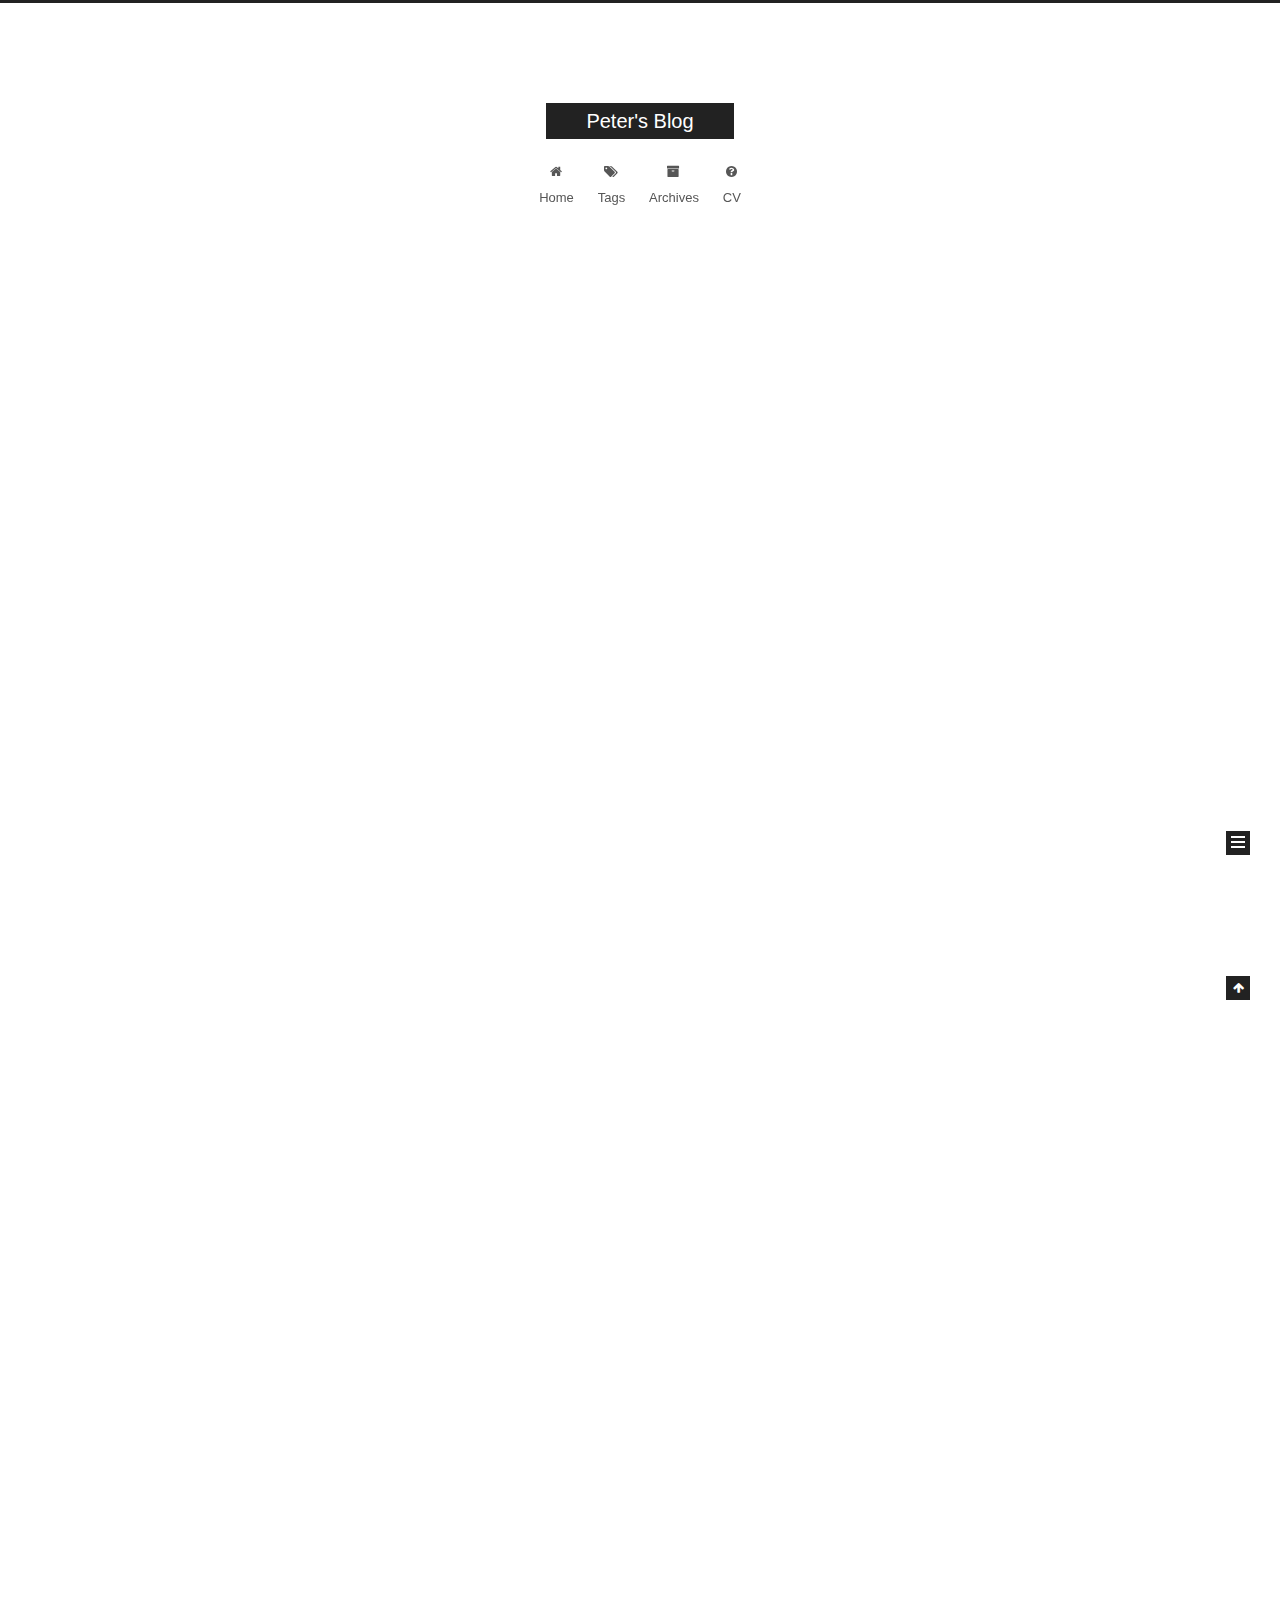
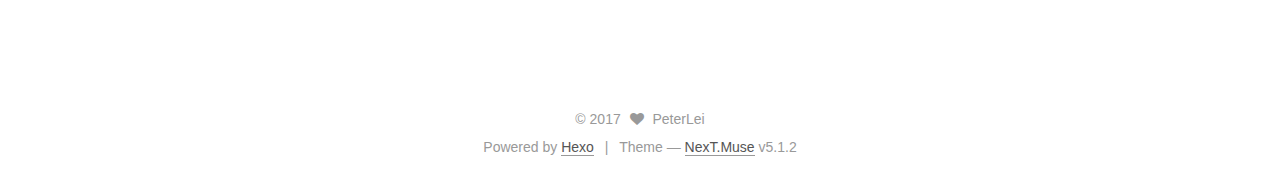
==== commit 148f274f: "Site updated: 2017-09-24 21:50:44" ====
--- a/index.html
+++ b/index.html
@@ -177,12 +177,32 @@
         </li>
       
         
+        <li class="menu-item menu-item-tags">
+          <a href="/tags/" rel="section">
+            
+              <i class="menu-item-icon fa fa-fw fa-tags"></i> <br />
+            
+            Tags
+          </a>
+        </li>
+      
+        
         <li class="menu-item menu-item-archives">
           <a href="/archives/" rel="section">
             
               <i class="menu-item-icon fa fa-fw fa-archive"></i> <br />
             
             Archives
+          </a>
+        </li>
+      
+        
+        <li class="menu-item menu-item-cv">
+          <a href="http://www.visualcv.com/wonggwan" rel="section">
+            
+              <i class="menu-item-icon fa fa-fw fa-question-circle"></i> <br />
+            
+            CV
           </a>
         </li>
       
@@ -224,7 +244,7 @@
     <span hidden itemprop="author" itemscope itemtype="http://schema.org/Person">
       <meta itemprop="name" content="PeterLei">
       <meta itemprop="description" content="">
-      <meta itemprop="image" content="/images/avatar.gif">
+      <meta itemprop="image" content="/images/example.jpg">
     </span>
 
     <span hidden itemprop="publisher" itemscope itemtype="http://schema.org/Organization">
@@ -348,7 +368,7 @@
     <span hidden itemprop="author" itemscope itemtype="http://schema.org/Person">
       <meta itemprop="name" content="PeterLei">
       <meta itemprop="description" content="">
-      <meta itemprop="image" content="/images/avatar.gif">
+      <meta itemprop="image" content="/images/example.jpg">
     </span>
 
     <span hidden itemprop="publisher" itemscope itemtype="http://schema.org/Organization">
@@ -492,6 +512,10 @@
       <section class="site-overview sidebar-panel sidebar-panel-active">
         <div class="site-author motion-element" itemprop="author" itemscope itemtype="http://schema.org/Person">
           
+            <img class="site-author-image" itemprop="image"
+              src="/images/example.jpg"
+              alt="PeterLei" />
+          
             <p class="site-author-name" itemprop="name">PeterLei</p>
             <p class="site-description motion-element" itemprop="description"></p>
         </div>
--- a/css/main.css
+++ b/css/main.css
@@ -1818,7 +1818,7 @@
   width: 4px;
   height: 4px;
   border-radius: 50%;
-  background: #39d0df;
+  background: #9839e2;
 }
 .links-of-blogroll {
   font-size: 13px;
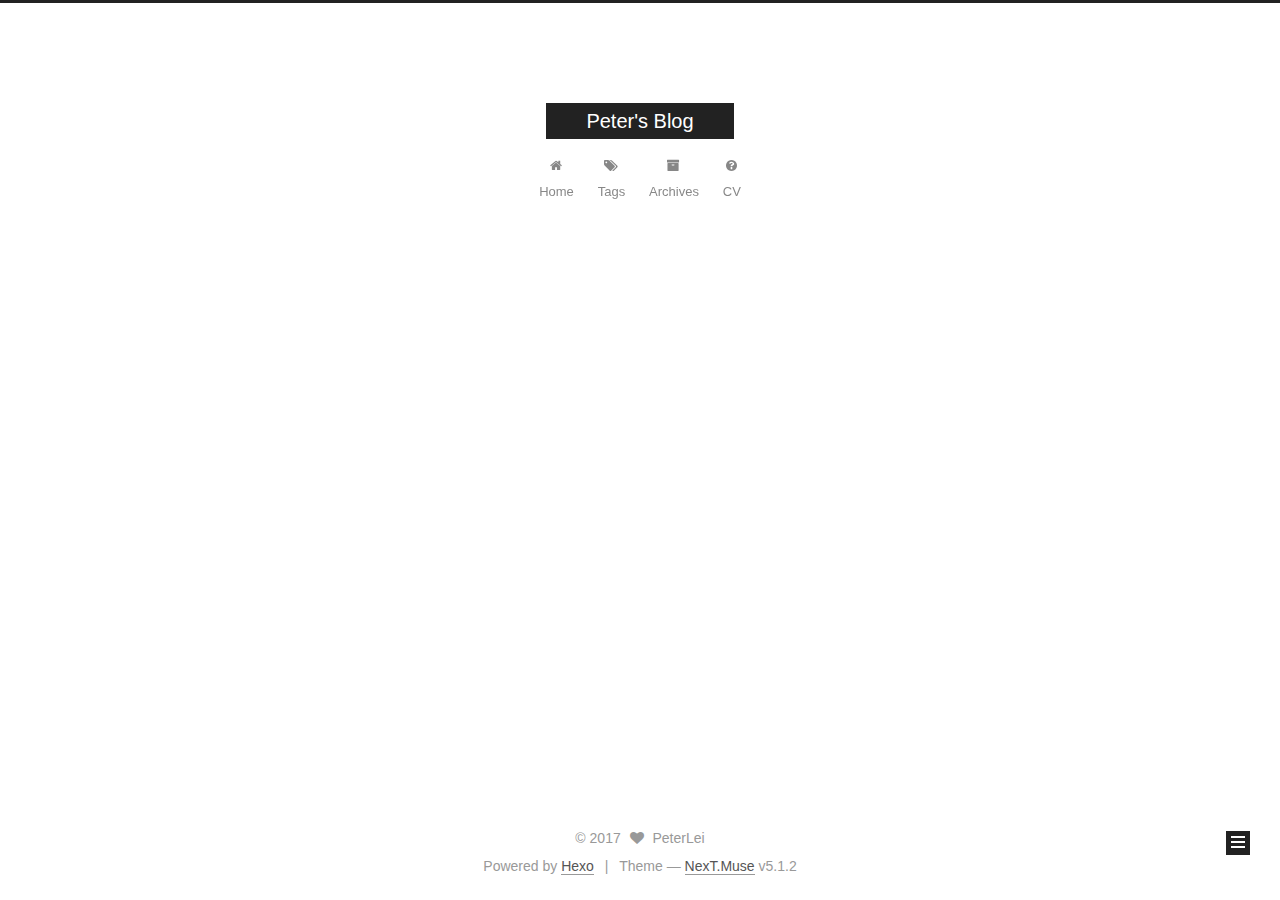
==== commit 25a62185: "Site updated: 2017-09-24 23:55:08" ====
--- a/index.html
+++ b/index.html
@@ -309,7 +309,7 @@
 
       
         
-          <p>testing<br>
+          <p>Welcome to PeterLei’s blog!<br>
           <!--noindex-->
           <div class="post-button text-center">
             <a class="btn" href="/2017/09/24/hello/#more" rel="contents">
@@ -350,134 +350,6 @@
 
 
     
-      
-
-  
-
-  
-  
-  
-
-  <article class="post post-type-normal" itemscope itemtype="http://schema.org/Article">
-  
-  
-  
-  <div class="post-block">
-    <link itemprop="mainEntityOfPage" href="http://peterleigz.github.io/2017/09/24/hello-world/">
-
-    <span hidden itemprop="author" itemscope itemtype="http://schema.org/Person">
-      <meta itemprop="name" content="PeterLei">
-      <meta itemprop="description" content="">
-      <meta itemprop="image" content="/images/example.jpg">
-    </span>
-
-    <span hidden itemprop="publisher" itemscope itemtype="http://schema.org/Organization">
-      <meta itemprop="name" content="Peter's Blog">
-    </span>
-
-    
-      <header class="post-header">
-
-        
-        
-          <h1 class="post-title" itemprop="name headline">
-                
-                <a class="post-title-link" href="/2017/09/24/hello-world/" itemprop="url">Hello World</a></h1>
-        
-
-        <div class="post-meta">
-          <span class="post-time">
-            
-              <span class="post-meta-item-icon">
-                <i class="fa fa-calendar-o"></i>
-              </span>
-              
-                <span class="post-meta-item-text">Posted on</span>
-              
-              <time title="Post created" itemprop="dateCreated datePublished" datetime="2017-09-24T20:31:09+08:00">
-                2017-09-24
-              </time>
-            
-
-            
-
-            
-          </span>
-
-          
-
-          
-            
-          
-
-          
-          
-
-          
-
-          
-
-          
-
-        </div>
-      </header>
-    
-
-    
-    
-    
-    <div class="post-body" itemprop="articleBody">
-
-      
-      
-
-      
-        
-          
-            <p>Welcome to <a href="https://hexo.io/" target="_blank" rel="external">Hexo</a>! This is your very first post. Check <a href="https://hexo.io/docs/" target="_blank" rel="external">documentation</a> for more info. If you get any problems when using Hexo, you can find the answer in <a href="https://hexo.io/docs/troubleshooting.html" target="_blank" rel="external">troubleshooting</a> or you can ask me on <a href="https://github.com/hexojs/hexo/issues" target="_blank" rel="external">GitHub</a>.</p>
-<h2 id="Quick-Start"><a href="#Quick-Start" class="headerlink" title="Quick Start"></a>Quick Start</h2><h3 id="Create-a-new-post"><a href="#Create-a-new-post" class="headerlink" title="Create a new post"></a>Create a new post</h3><figure class="highlight bash"><table><tr><td class="gutter"><pre><div class="line">1</div></pre></td><td class="code"><pre><div class="line">$ hexo new <span class="string">"My New Post"</span></div></pre></td></tr></table></figure>
-<p>More info: <a href="https://hexo.io/docs/writing.html" target="_blank" rel="external">Writing</a></p>
-<h3 id="Run-server"><a href="#Run-server" class="headerlink" title="Run server"></a>Run server</h3><figure class="highlight bash"><table><tr><td class="gutter"><pre><div class="line">1</div></pre></td><td class="code"><pre><div class="line">$ hexo server</div></pre></td></tr></table></figure>
-<p>More info: <a href="https://hexo.io/docs/server.html" target="_blank" rel="external">Server</a></p>
-<h3 id="Generate-static-files"><a href="#Generate-static-files" class="headerlink" title="Generate static files"></a>Generate static files</h3><figure class="highlight bash"><table><tr><td class="gutter"><pre><div class="line">1</div></pre></td><td class="code"><pre><div class="line">$ hexo generate</div></pre></td></tr></table></figure>
-<p>More info: <a href="https://hexo.io/docs/generating.html" target="_blank" rel="external">Generating</a></p>
-<h3 id="Deploy-to-remote-sites"><a href="#Deploy-to-remote-sites" class="headerlink" title="Deploy to remote sites"></a>Deploy to remote sites</h3><figure class="highlight bash"><table><tr><td class="gutter"><pre><div class="line">1</div></pre></td><td class="code"><pre><div class="line">$ hexo deploy</div></pre></td></tr></table></figure>
-<p>More info: <a href="https://hexo.io/docs/deployment.html" target="_blank" rel="external">Deployment</a></p>
-
-          
-        
-      
-    </div>
-    
-    
-    
-
-    
-
-    
-
-    
-
-    <footer class="post-footer">
-      
-
-      
-
-      
-
-      
-      
-        <div class="post-eof"></div>
-      
-    </footer>
-  </div>
-  
-  
-  
-  </article>
-
-
-    
   </section>
 
   
@@ -527,7 +399,7 @@
             
               <a href="/archives/">
             
-                <span class="site-state-item-count">2</span>
+                <span class="site-state-item-count">1</span>
                 <span class="site-state-item-name">posts</span>
               </a>
             </div>
@@ -540,7 +412,7 @@
             
             <div class="site-state-item site-state-tags">
               <a href="/tags/index.html">
-                <span class="site-state-item-count">1</span>
+                <span class="site-state-item-count">3</span>
                 <span class="site-state-item-name">tags</span>
               </a>
             </div>
--- a/css/main.css
+++ b/css/main.css
@@ -1818,7 +1818,7 @@
   width: 4px;
   height: 4px;
   border-radius: 50%;
-  background: #9839e2;
+  background: #ff8738;
 }
 .links-of-blogroll {
   font-size: 13px;
